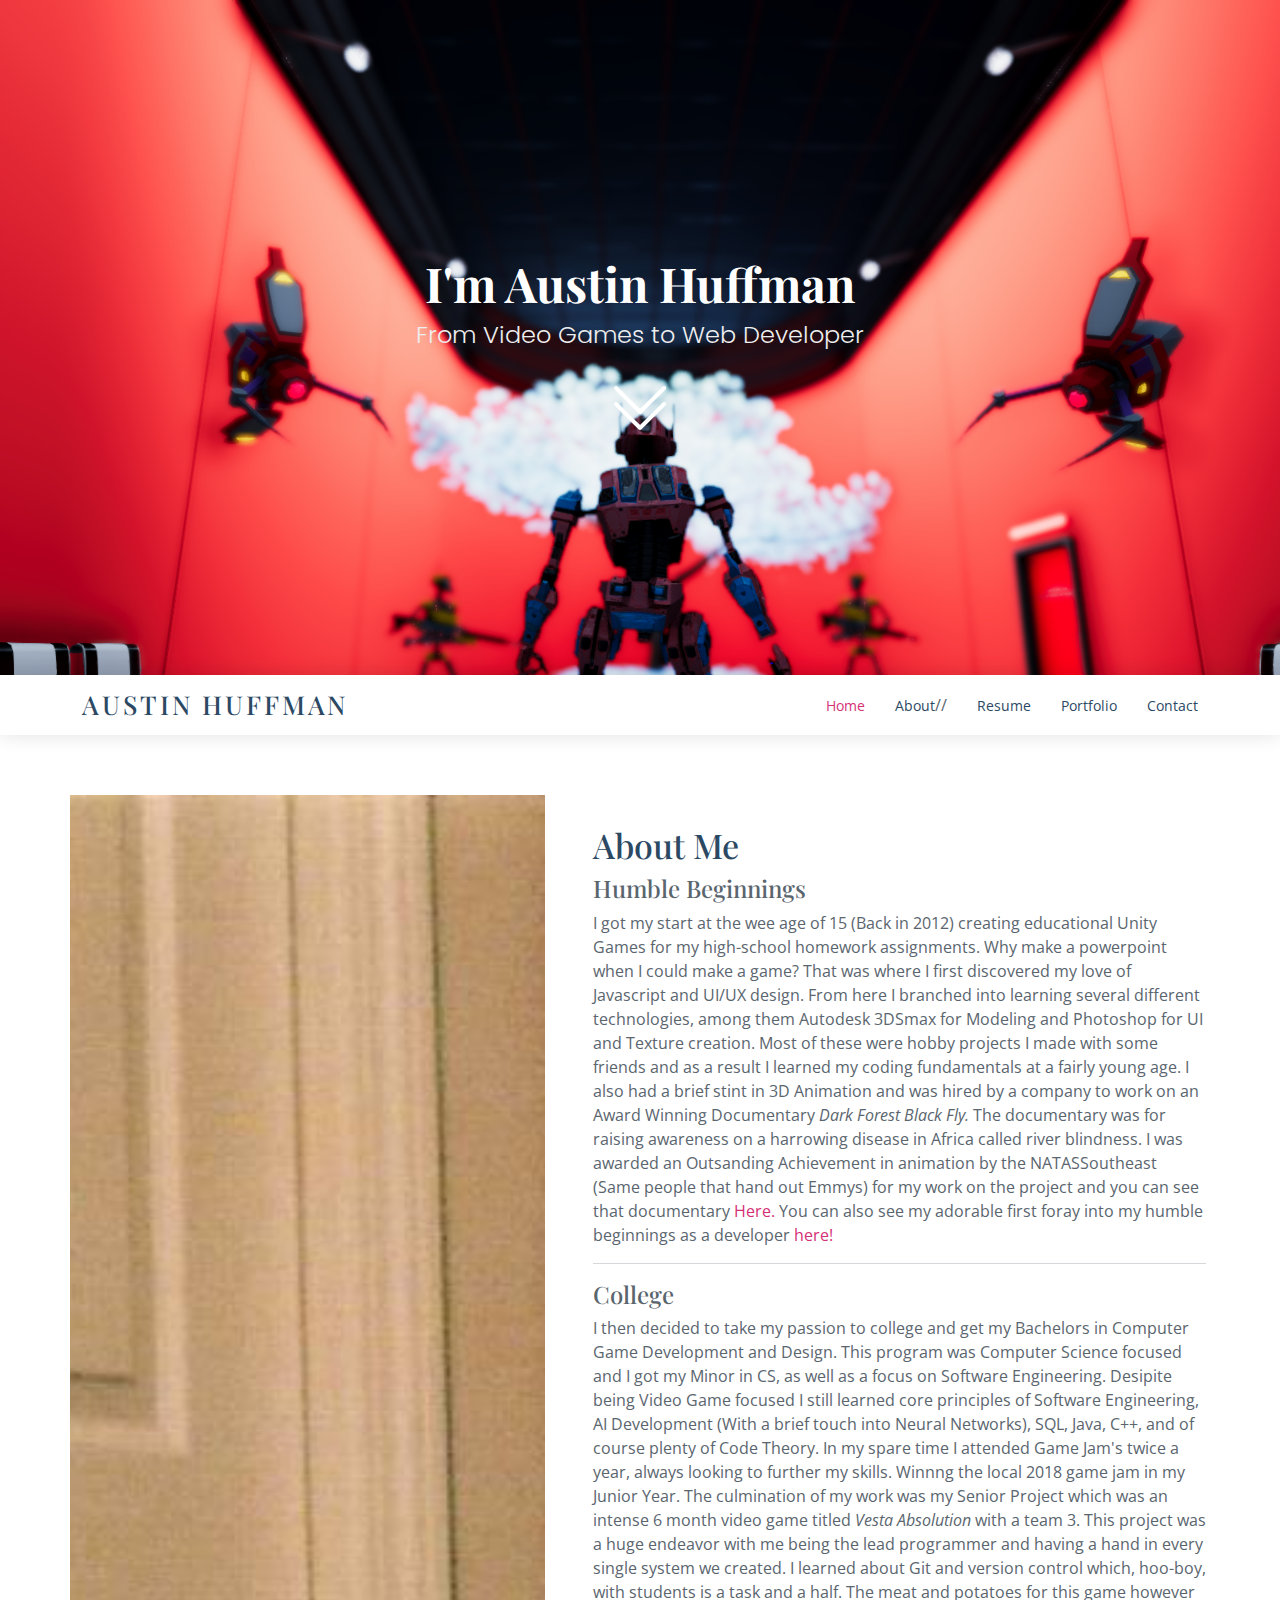
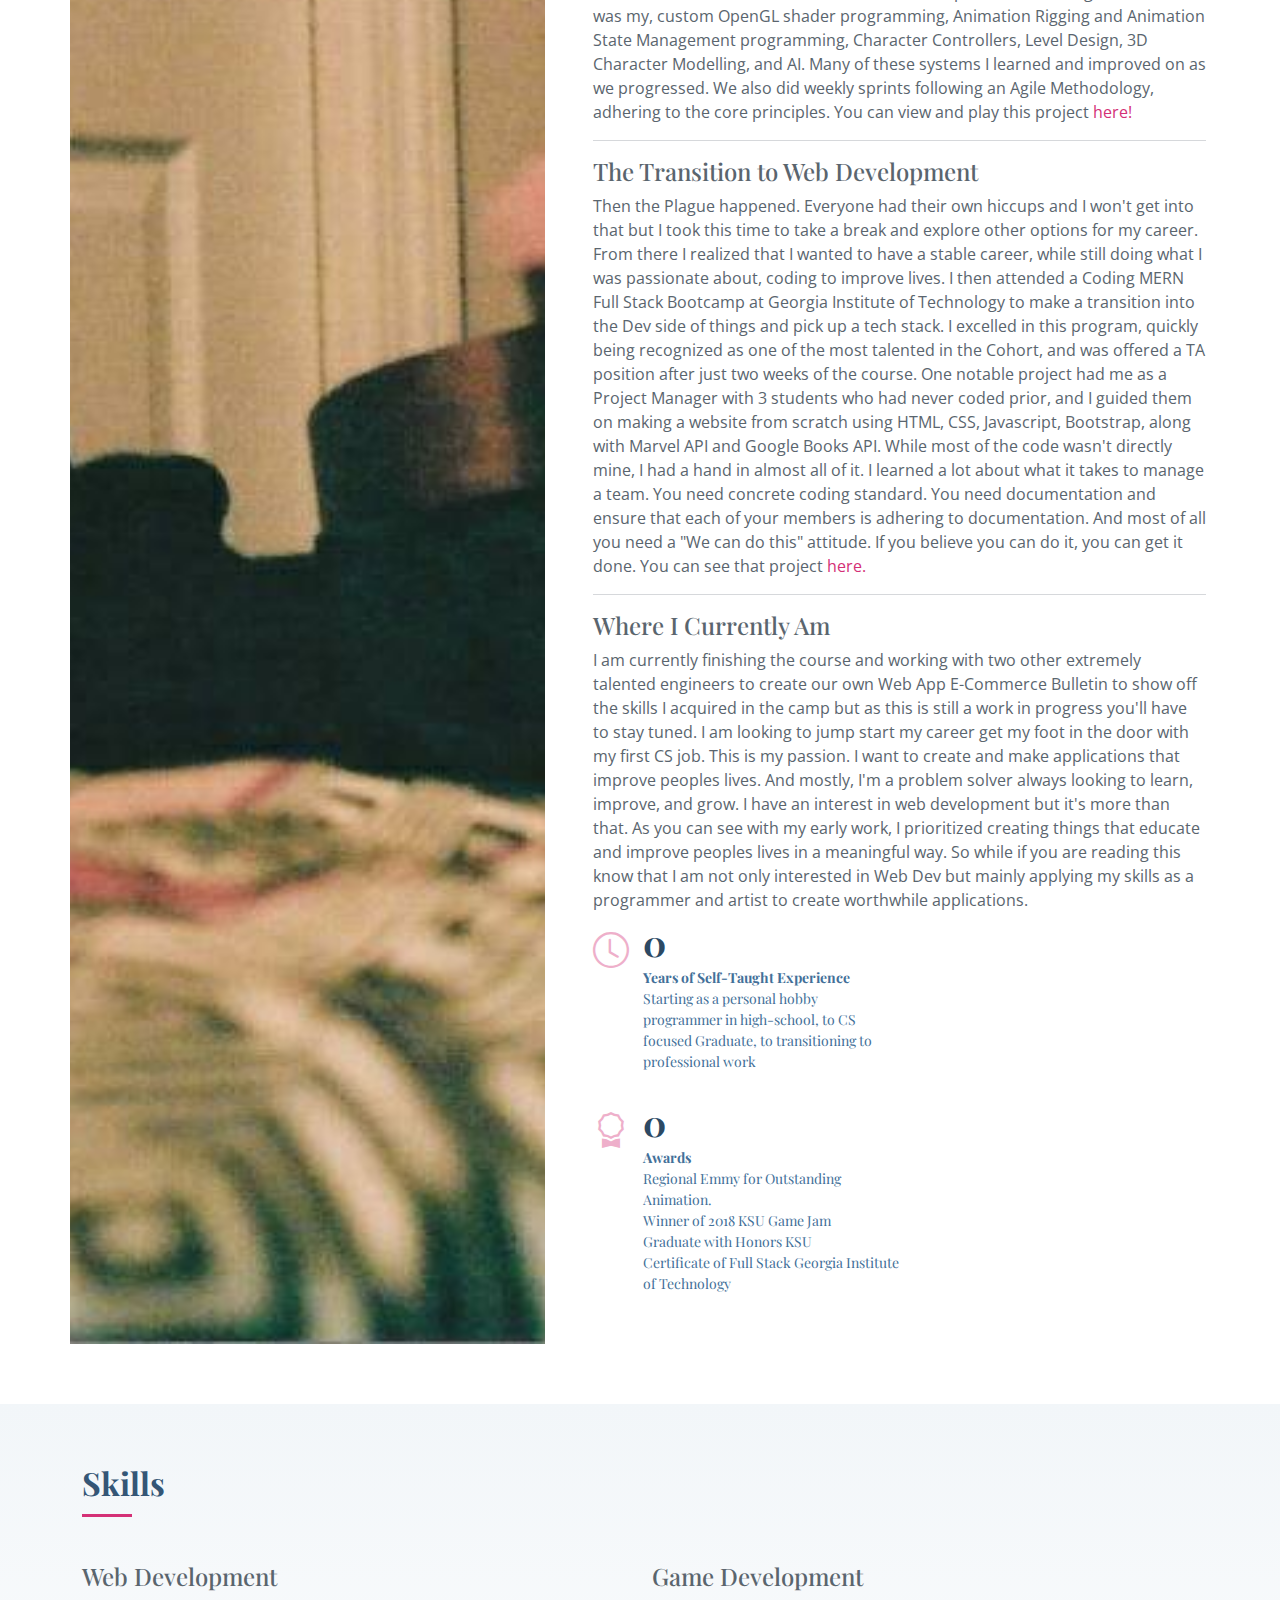
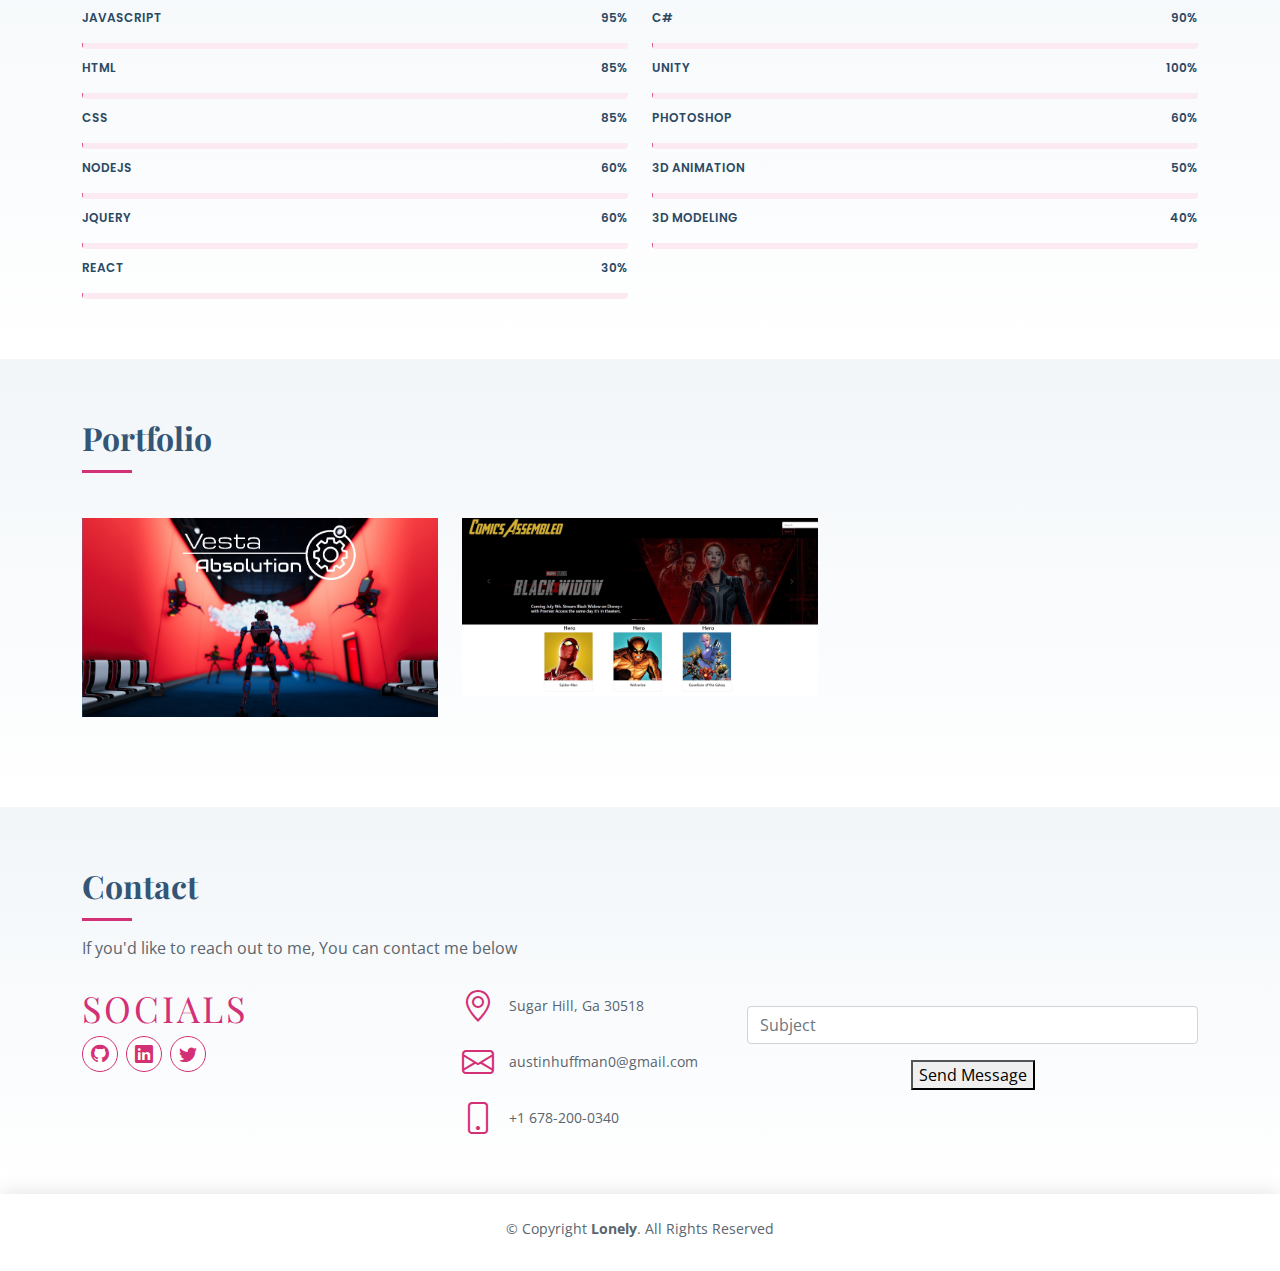
==== index.html @ 9d774c3b "Merge branch 'main' of github.com:ahuffma2/portfolio" ====
<!DOCTYPE html>
<html lang="en">

<head>
  <meta charset="utf-8">
  <meta content="width=device-width, initial-scale=1.0" name="viewport">

  <title>Austin Portfolio Home</title>
  <meta content="Web Developer Portfolio" name="description">
  <meta content="Javascript C# NodeJS HTML CSS NodeJS React Agile CRUD" name="keywords">

  <!-- Favicons -->
  <link href="assets/img/favicon.png" rel="icon">
  <link href="assets/img/apple-touch-icon.png" rel="apple-touch-icon">

  <!-- Google Fonts -->
  <link href="https://fonts.googleapis.com/css?family=Open+Sans:300,300i,400,400i,600,600i,700,700i|Poppins:300,300i,400,400i,500,500i,600,600i,700,700i|Playfair+Display:400,400i,500,500i,600,600i,700,700i&subset=cyrillic" rel="stylesheet">

  <!-- Vendor CSS Files -->
  <link href="assets/vendor/bootstrap/css/bootstrap.min.css" rel="stylesheet">
  <link href="assets/vendor/bootstrap-icons/bootstrap-icons.css" rel="stylesheet">
  <link href="assets/vendor/boxicons/css/boxicons.min.css" rel="stylesheet">
  <link href="assets/vendor/glightbox/css/glightbox.min.css" rel="stylesheet">
  <link href="assets/vendor/swiper/swiper-bundle.min.css" rel="stylesheet">

  <link href="assets/css/style.css" rel="stylesheet">
</head>

<body>

  <!-- ======= Hero Section ======= -->
  <section id="hero" class="d-flex flex-column align-items-center justify-content-center">
    <h1>I'm Austin Huffman</h1>
    <h2>From Video Games to Web Developer</h2>
    <a href="#about" class="btn-get-started scrollto"><i class="bi bi-chevron-double-down"></i></a>
  </section><!-- End Hero -->

  <!-- ======= Header ======= -->
  <header id="header" class="d-flex align-items-center">
    <div class="container d-flex align-items-center justify-content-between">

      <div class="logo">
        <h1><a href="index.html">Austin Huffman</a></h1>
      </div>

      <nav id="navbar" class="navbar">
        <ul>
          <li><a class="nav-link scrollto active" href="#hero">Home</a></li>
          <li><a class="nav-link scrollto" href="#about">About</a></li>
          //<li><a class="nav-link scrollto" href="#resume">Resume</a></li>
          <li><a class="nav-link scrollto" href="#portfolio">Portfolio</a></li>
          <li><a class="nav-link scrollto" href="#contact">Contact</a></li>
        </ul>
        <i class="bi bi-list mobile-nav-toggle"></i>
      </nav><!-- .navbar -->

    </div>
  </header><!-- End Header -->

  <main id="main">

    <!-- ======= About Section ======= -->
    <section id="about" class="about">
      <div class="container">

        <div class="row no-gutters">
          <div class="image col-xl-5 d-flex align-items-stretch justify-content-center justify-content-lg-start"></div>
          <div class="col-xl-7 ps-0 ps-lg-5 pe-lg-1 d-flex align-items-stretch">
            <div class="content d-flex flex-column justify-content-center">
              <h3>About Me</h3>
                <h4>Humble Beginnings</h4>
              <p>
                I got my start at the wee age of 15 (Back in 2012) creating educational Unity Games for my high-school homework assignments. Why make a powerpoint when I could make a game? That was where I first discovered my love of Javascript and UI/UX design. From here I branched into learning several different technologies, among them Autodesk 3DSmax for Modeling and Photoshop for UI and Texture creation. Most of these were hobby projects I made with some friends and as a result I learned my coding fundamentals at a fairly young age. I also had a brief stint in 3D Animation and was hired by a company to work on an Award Winning Documentary <em>Dark Forest Black Fly.</em> The documentary was for raising awareness on a harrowing disease in Africa called river blindness. I was awarded an Outsanding Achievement in animation by the NATASSoutheast (Same people that hand out Emmys) for my work on the project and you can see that documentary <a href="https://youtu.be/s19WtNwIgQc?t=473">Here.</a>   You can also see my adorable first foray into my humble beginnings as a developer<a href="https://austinhuffman.weebly.com/gallery.html"> here!</a>   <br></p>
                <hr>
                <h4>College</h4>
              <p>
                I then decided to take my passion to college and get my Bachelors in Computer Game Development and Design. This program was Computer Science focused and I got my Minor in CS, as well as a focus on Software Engineering. Desipite being Video Game focused I still learned core principles of Software Engineering, AI Development (With a brief touch into Neural Networks), SQL, Java, C++, and of course plenty of Code Theory. In my spare time I attended Game Jam's twice a year, always looking to further my skills. Winnng the local 2018 game jam in my Junior Year. The culmination of  my work was my Senior Project which was an intense 6 month video game titled <em>Vesta Absolution</em> with a team 3. This project was a huge endeavor with me being the lead programmer and having a hand in every single system we created. I learned about Git and version control which, hoo-boy, with students is a task and a half. The meat and potatoes for this game however was my, custom OpenGL shader programming, Animation Rigging and Animation State Management programming, Character Controllers, Level Design, 3D Character Modelling, and AI. Many of these systems I learned and improved on as we progressed. We also did weekly sprints following an Agile Methodology, adhering to the core principles. You can view and play this project <a href= "https://austinhuffman0.itch.io/vesta-absolution">here! </a>
                <hr>
              <h4>The Transition to Web Development</h4>
              <p>
                Then the Plague happened. Everyone had their own hiccups and I won't get into that but I took this time to take a break and explore other options for my career. From there I realized that I wanted to have a stable career, while still doing what I was passionate about, coding to improve lives. I then attended a Coding MERN Full Stack Bootcamp at Georgia Institute of Technology to make a transition into the Dev side of things and pick up a tech stack. I excelled in this program, quickly being recognized as one of the most talented in the Cohort, and was offered a TA position after just two weeks of the course. One notable project had me as a Project Manager with 3 students who had never coded prior, and I guided them on making a website from scratch using HTML, CSS, Javascript, Bootstrap, along with Marvel API and Google Books API. While most of the code wasn't directly mine, I had a hand in almost all of it. I learned a lot about what it takes to manage a team. You need concrete coding standard. You need documentation and ensure that each of your members is adhering to documentation. And most of all you need a "We can do this" attitude. If you believe you can do it, you can get it done. You can see that project <a href="https://ahuffma2.github.io/comics-assembled/"> here.</a></p>
                <hr>
              <h4>Where I Currently Am</h4>
              <p>
                I am currently finishing the course and working with two other extremely talented engineers to create our own Web App E-Commerce Bulletin to show off the skills I acquired in the camp but as this is still a work in progress you'll have to stay tuned. I am looking to jump start my career get my foot in the door with my first CS job. This is my passion. I want to create and make applications that improve peoples lives. And mostly, I'm a problem solver always looking to learn, improve, and grow. I have an interest in web development but it's more than that. As you can see with my early work, I prioritized creating things that educate and improve peoples lives in a meaningful way. So while if you are reading this know that I am not only interested in Web Dev but mainly applying my skills as a programmer and artist to create worthwhile applications.</p>

              </p>

                <div class="col-md-6 d-md-flex align-items-md-stretch">
                  <div class="count-box">
                    <i class="bi bi-clock"></i>
                    <span data-purecounter-start="0" data-purecounter-end="10" data-purecounter-duration="1" class="purecounter"></span>
                    <p><strong>Years of Self-Taught Experience</strong> Starting as a personal hobby programmer in high-school, to CS focused Graduate, to transitioning to professional work</p>
                  </div>
                </div>

                <div class="col-md-6 d-md-flex align-items-md-stretch">
                  <div class="count-box">
                    <i class="bi bi-award"></i>
                    <span data-purecounter-start="0" data-purecounter-end="4" data-purecounter-duration="1" class="purecounter"></span>
                    <p><strong>Awards</strong> <br>Regional Emmy for Outstanding Animation. <br>Winner of 2018 KSU Game Jam <br> Graduate with Honors KSU <br> Certificate of Full Stack Georgia Institute of Technology</p>
                  </div>
                </div>
              </div>
            </div>
          </div>
        </div>

      </div>
    </section><!-- End About Section -->

    <!-- ======= Skills Section ======= -->
    <section id="skills" class="skills section-bg">
      <div class="container">

        <div class="section-title">
          <h2>Skills</h2>
          <p></p>
        </div>

        <div class="row skills-content">

          <div class="col-lg-6">
            <h4>Web Development</h4>

            <div class="progress">
              <span class="skill">JavaScript <i class="val">95%</i></span>
              <div class="progress-bar-wrap">
                <div class="progress-bar" role="progressbar" aria-valuenow="95" aria-valuemin="0" aria-valuemax="100"></div>
              </div>
            </div>

            <div class="progress">
              <span class="skill">HTML <i class="val">85%</i></span>
              <div class="progress-bar-wrap">
                <div class="progress-bar" role="progressbar" aria-valuenow="85" aria-valuemin="0" aria-valuemax="100"></div>
              </div>
            </div>

            <div class="progress">
              <span class="skill">CSS <i class="val">85%</i></span>
              <div class="progress-bar-wrap">
                <div class="progress-bar" role="progressbar" aria-valuenow="85" aria-valuemin="0" aria-valuemax="100"></div>
              </div>
            </div>

            
            <div class="progress">
              <span class="skill">NodeJS <i class="val">60%</i></span>
              <div class="progress-bar-wrap">
                <div class="progress-bar" role="progressbar" aria-valuenow="60" aria-valuemin="0" aria-valuemax="100"></div>
              </div>
            </div>

            <div class="progress">
              <span class="skill">Jquery <i class="val">60%</i></span>
              <div class="progress-bar-wrap">
                <div class="progress-bar" role="progressbar" aria-valuenow="60" aria-valuemin="0" aria-valuemax="100"></div>
              </div>
            </div>

            <div class="progress">
              <span class="skill">React<i class="val">30%</i></span>
              <div class="progress-bar-wrap">
                <div class="progress-bar" role="progressbar" aria-valuenow="30" aria-valuemin="0" aria-valuemax="100"></div>
              </div>
            </div>
          </div>

          <div class="col-lg-6">
            <h4>Game Development</h4>
            <div class="progress">
              <span class="skill">C# <i class="val">90%</i></span>
              <div class="progress-bar-wrap">
                <div class="progress-bar" role="progressbar" aria-valuenow="90" aria-valuemin="0" aria-valuemax="100"></div>
              </div>
            </div>

            <div class="progress">
              <span class="skill">Unity<i class="val">100%</i></span>
              <div class="progress-bar-wrap">
                <div class="progress-bar" role="progressbar" aria-valuenow="100" aria-valuemin="0" aria-valuemax="100"></div>
              </div>
            </div>

            <div class="progress">
              <span class="skill">Photoshop <i class="val">60%</i></span>
              <div class="progress-bar-wrap">
                <div class="progress-bar" role="progressbar" aria-valuenow="60" aria-valuemin="0" aria-valuemax="100"></div>
              </div>
            </div>

            <div class="progress">
              <span class="skill">3D Animation <i class="val">50%</i></span>
              <div class="progress-bar-wrap">
                <div class="progress-bar" role="progressbar" aria-valuenow="50" aria-valuemin="0" aria-valuemax="100"></div>
              </div>
            </div>

            <div class="progress">
              <span class="skill">3D Modeling <i class="val">40%</i></span>
              <div class="progress-bar-wrap">
                <div class="progress-bar" role="progressbar" aria-valuenow="40" aria-valuemin="0" aria-valuemax="100"></div>
              </div>
            </div>

          </div>

        </div>

      </div>
    </section><!-- End Skills Section -->

    <!-- ======= Resume Section ======= -->
    <!-- <section id="resume" class="resume section-bg">
      <div class="container">

        <div class="section-title">
          <h2>Resume</h2>
          <p>Magnam dolores commodi suscipit. Necessitatibus eius consequatur ex aliquid fuga eum quidem. Sit sint consectetur velit. Quisquam quos quisquam cupiditate. Et nemo qui impedit suscipit alias ea. Quia fugiat sit in iste officiis commodi quidem hic quas.</p>
        </div>

        <div class="row">
          <div class="col-lg-6">
            <h3 class="resume-title">Sumary</h3>
            <div class="resume-item pb-0">
              <h4>Alice Barkley</h4>
              <p><em>Innovative and deadline-driven Graphic Designer with 3+ years of experience designing and developing user-centered digital/print marketing material from initial concept to final, polished deliverable.</em></p>
              <p>
              <ul>
                <li>Portland par 127,Orlando, FL</li>
                <li>(123) 456-7891</li>
                <li>alice.barkley@example.com</li>
              </ul>
              </p>
            </div>

            <h3 class="resume-title">Education</h3>
            <div class="resume-item">
              <h4>Master of Fine Arts &amp; Graphic Design</h4>
              <h5>2015 - 2016</h5>
              <p><em>Rochester Institute of Technology, Rochester, NY</em></p>
              <p>Qui deserunt veniam. Et sed aliquam labore tempore sed quisquam iusto autem sit. Ea vero voluptatum qui ut dignissimos deleniti nerada porti sand markend</p>
            </div>
            <div class="resume-item">
              <h4>Bachelor of Fine Arts &amp; Graphic Design</h4>
              <h5>2010 - 2014</h5>
              <p><em>Rochester Institute of Technology, Rochester, NY</em></p>
              <p>Quia nobis sequi est occaecati aut. Repudiandae et iusto quae reiciendis et quis Eius vel ratione eius unde vitae rerum voluptates asperiores voluptatem Earum molestiae consequatur neque etlon sader mart dila</p>
            </div>
          </div>
          <div class="col-lg-6">
            <h3 class="resume-title">Professional Experience</h3>
            <div class="resume-item">
              <h4>Senior graphic design specialist</h4>
              <h5>2019 - Present</h5>
              <p><em>Experion, New York, NY </em></p>
              <p>
              <ul>
                <li>Lead in the design, development, and implementation of the graphic, layout, and production communication materials</li>
                <li>Delegate tasks to the 7 members of the design team and provide counsel on all aspects of the project. </li>
                <li>Supervise the assessment of all graphic materials in order to ensure quality and accuracy of the design</li>
                <li>Oversee the efficient use of production project budgets ranging from $2,000 - $25,000</li>
              </ul>
              </p>
            </div>
            <div class="resume-item">
              <h4>Graphic design specialist</h4>
              <h5>2017 - 2018</h5>
              <p><em>Stepping Stone Advertising, New York, NY</em></p>
              <p>
              <ul>
                <li>Developed numerous marketing programs (logos, brochures,infographics, presentations, and advertisements).</li>
                <li>Managed up to 5 projects or tasks at a given time while under pressure</li>
                <li>Recommended and consulted with clients on the most appropriate graphic design</li>
                <li>Created 4+ design presentations and proposals a month for clients and account managers</li>
              </ul>
              </p>
            </div>
          </div>
        </div>

      </div>
    </section> -->

    <!-- ======= Portfolio Section ======= -->
    <section id="portfolio" class="portfolio section-bg">
      <div class="container">

        <div class="section-title">
          <h2>Portfolio</h2>
          <!-- <p> Please Check out some of my most recent work. </p> -->
        </div>

        <div class="row portfolio-container">

          <div class="col-lg-4 col-md-6 portfolio-item filter-app">
            <div class="portfolio-wrap">
              <img src="assets/img/portfolio/Vesta-Ico.jpg" class="img-fluid" alt="">
              <div class="portfolio-info">
                <h4>Vesta Absolution</h4>
                <p>Senior Project</p>
              </div>
              <div class="portfolio-links">
                <!-- <a href="assets/img/portfolio/portfolio-1.jpg" data-gallery="portfolioGallery" class="portfolio-lightbox" title="App 1"><i class="bx bx-plus"></i></a> -->
                <a href="vesta-absolution-details.html" title="More Details"><i class="bx bx-link"></i></a>
              </div>
            </div>
          </div>

          <div class="col-lg-4 col-md-6 portfolio-item filter-web">
            <div class="portfolio-wrap">
              <img src="assets/img/portfolio/Comics-Assembled.jpg" class="img-fluid" alt="">
              <div class="portfolio-info">
                <h4>Comics-Assembled</h4>
                <p>Project Manager</p>
              </div>
              <div class="portfolio-links">
                <!-- <a href="assets/img/portfolio/portfolio-2.jpg" data-gallery="portfolioGallery" class="portfolio-lightbox" title="Web 3"><i class="bx bx-plus"></i></a> -->
                <a href="comics-assembled-details.html" title="More Details"><i class="bx bx-link"></i></a>
              </div>
            </div>
          </div>
        </div>

      </div>
    </section><!-- End Portfolio Section -->

    <!-- ======= Contact Section ======= -->
    <section id="contact" class="contact section-bg">
      <div class="container">

        <div class="section-title">
          <h2>Contact</h2>
          <p> If you'd like to reach out to me, You can contact me below</p>
        </div>

        <div class="row">

          <div class="col-lg-4 col-md-4">
            <div class="contact-about">
              <h3>Socials</h3>
              <!-- <p>Cras fermentum odio eu feugiat. Justo eget magna fermentum iaculis eu non diam phasellus. Scelerisque felis imperdiet proin fermentum leo. Amet volutpat consequat mauris nunc congue.</p> -->
              <div class="social-links">
                <a href="https://github.com/ahuffma2" class="linkedin"><i class="bi bi-github"></i></a>
                <a href="https://www.linkedin.com/in/ahuffma2/" class="linkedin"><i class="bi bi-linkedin"></i></a>
                <a href="https://twitter.com/AustinHuffman01" class="twitter"><i class="bi bi-twitter"></i></a>
              </div>
            </div>
          </div>

          <div class="col-lg-3 col-md-4">
            <div class="info">
              <div class="d-flex align-items-center">
                <i class="bi bi-geo-alt"></i>
                <p>Sugar Hill, Ga 30518</p>
              </div>

              <div class="d-flex align-items-center mt-4">
                <i class="bi bi-envelope"></i>
                <p>austinhuffman0@gmail.com</p>
              </div>

              <div class="d-flex align-items-center mt-4">
                <i class="bi bi-phone"></i>
                <p>+1 678-200-0340</p>
              </div>

            </div>
          </div>

          <div class="col-lg-5 col-md-8">
            <!-- <form action="forms/contact.php" method="post" role="form" class="php-email-form"> -->
            <form action = "mailto: austinhuffman0@gmail.com" method ="GET">
               <!-- <div class="form-group">
                <input type="text" name="name" class="form-control" id="name" placeholder="Your Name" required>
              </div>  -->
              <!-- <div class="form-group mt-3">
                <input type="email" class="form-control" name="email" id="email" placeholder="Your Email" required>
              </div> -->
              <div class="form-group mt-3 mb-3">
                <input type="text" class="form-control" name="subject" id="subject" placeholder="Subject" required>
              </div>
               <!-- <div class="form-group mt-3 mb-3">
                <textarea class="form-control" name="message" rows="5" placeholder="Message" required></textarea>
              </div> -->
              <!-- <div class="my-3">
                <div class="loading">Loading</div>
                <div class="error-message"></div>
                <div class="sent-message">Your message has been sent. Thank you!</div>
              </div> -->
              <div class="text-center"><button type="submit">Send Message</button></div>
            </form>
          </div>

        </div>

      </div>
    </section><!-- End Contact Section -->

  </main><!-- End #main -->

  <!-- ======= Footer ======= -->
  <footer id="footer">
    <div class="container">
      <div class="copyright">
        &copy; Copyright <strong><span>Lonely</span></strong>. All Rights Reserved
      </div>
      <div class="credits">
        <!-- Designed by <a href="https://bootstrapmade.com/">Bootstrap Made</a> -->
      </div>
    </div>
  </footer><!-- End  Footer -->

  <a href="#" class="back-to-top d-flex align-items-center justify-content-center"><i class="bi bi-arrow-up-short"></i></a>

  <!-- Vendor JS Files -->
  <script src="assets/vendor/bootstrap/js/bootstrap.bundle.min.js"></script>
  <script src="assets/vendor/glightbox/js/glightbox.min.js"></script>
  <script src="assets/vendor/isotope-layout/isotope.pkgd.min.js"></script>
  <script src="assets/vendor/php-email-form/validate.js"></script>
  <script src="assets/vendor/purecounter/purecounter.js"></script>
  <script src="assets/vendor/swiper/swiper-bundle.min.js"></script>
  <script src="assets/vendor/waypoints/noframework.waypoints.js"></script>

  <!-- Template Main JS File -->
  <script src="assets/js/main.js"></script>

</body>

</html>
---- assets/css/style.css ----
/**
* Template Name: Lonely - v4.3.0
* Template URL: https://bootstrapmade.com/free-html-bootstrap-template-lonely/
* Author: BootstrapMade.com
* License: https://bootstrapmade.com/license/
*/

/*--------------------------------------------------------------
# General
--------------------------------------------------------------*/
body {
  font-family: "Open Sans", sans-serif;
  color: #5a656e;
}

a {
  color: #d43076;
  text-decoration: none;
}

a:hover {
  color: #dd5a92;
  text-decoration: none;
}

h1, h2, h3, h4, h5, h6 {
  font-family: "Playfair Display", serif;
}

/*--------------------------------------------------------------
# Back to top button
--------------------------------------------------------------*/
.back-to-top {
  position: fixed;
  visibility: hidden;
  opacity: 0;
  right: 15px;
  bottom: 15px;
  z-index: 9999;
  background: #d43076;
  width: 40px;
  height: 40px;
  border-radius: 50px;
  transition: all 0.4s;
}

.back-to-top i {
  font-size: 24px;
  color: #fff;
  line-height: 0;
}

.back-to-top:hover {
  background: #db528c;
  color: #fff;
}

.back-to-top.active {
  visibility: visible;
  opacity: 1;
}

/*--------------------------------------------------------------
# Header
--------------------------------------------------------------*/
#header {
  transition: all 0.5s;
  z-index: 997;
  transition: all 0.5s;
  height: 60px;
  background: #fff;
  box-shadow: 0px 0px 20px 0px rgba(0, 0, 0, 0.12);
}

#header .logo h1 {
  font-size: 26px;
  margin: 0;
  padding: 6px 0;
  line-height: 1;
  font-weight: 500;
  letter-spacing: 3px;
  text-transform: uppercase;
}

#header .logo h1 a, #header .logo h1 a:hover {
  color: #2c4964;
  text-decoration: none;
}

#header .logo img {
  padding: 0;
  margin: 0;
  max-height: 40px;
}

.scrolled-offset {
  margin-top: 60px;
}

/*--------------------------------------------------------------
# Navigation Menu
--------------------------------------------------------------*/
/**
* Desktop Navigation 
*/
.navbar {
  padding: 0;
}

.navbar ul {
  margin: 0;
  padding: 0;
  display: flex;
  list-style: none;
  align-items: center;
}

.navbar li {
  position: relative;
}

.navbar a, .navbar a:focus {
  display: flex;
  align-items: center;
  justify-content: space-between;
  padding: 10px 0 10px 30px;
  font-size: 14px;
  color: #2c4964;
  white-space: nowrap;
  transition: 0.3s;
}

.navbar a i, .navbar a:focus i {
  font-size: 12px;
  line-height: 0;
  margin-left: 5px;
}

.navbar a:hover, .navbar .active, .navbar .active:focus, .navbar li:hover > a {
  color: #d43076;
}

.navbar .dropdown ul {
  display: block;
  position: absolute;
  left: 14px;
  top: 100%;
  margin: 0;
  padding: 10px 0;
  z-index: 99;
  opacity: 0;
  visibility: hidden;
  background: #fff;
  box-shadow: 0px 0px 30px rgba(127, 137, 161, 0.25);
  transition: 0.3s;
  border-radius: 4px;
}

.navbar .dropdown ul li {
  min-width: 200px;
}

.navbar .dropdown ul a {
  padding: 10px 20px;
  text-transform: none;
}

.navbar .dropdown ul a i {
  font-size: 12px;
}

.navbar .dropdown ul a:hover, .navbar .dropdown ul .active:hover, .navbar .dropdown ul li:hover > a {
  color: #d43076;
}

.navbar .dropdown:hover > ul {
  opacity: 1;
  visibility: visible;
}

.navbar .dropdown .dropdown ul {
  top: 0;
  left: calc(100% - 30px);
  visibility: hidden;
}

.navbar .dropdown .dropdown:hover > ul {
  opacity: 1;
  top: 0;
  left: 100%;
  visibility: visible;
}

@media (max-width: 1366px) {
  .navbar .dropdown .dropdown ul {
    left: -90%;
  }
  .navbar .dropdown .dropdown:hover > ul {
    left: -100%;
  }
}

/**
* Mobile Navigation 
*/
.mobile-nav-toggle {
  color: #2c4964;
  font-size: 28px;
  cursor: pointer;
  display: none;
  line-height: 0;
  transition: 0.5s;
}

.mobile-nav-toggle.bi-x {
  color: #fff;
}

@media (max-width: 991px) {
  .mobile-nav-toggle {
    display: block;
  }
  .navbar ul {
    display: none;
  }
}

.navbar-mobile {
  position: fixed;
  overflow: hidden;
  top: 0;
  right: 0;
  left: 0;
  bottom: 0;
  background: rgba(13, 21, 29, 0.6);
  transition: 0.3s;
  z-index: 998;
}

.navbar-mobile .mobile-nav-toggle {
  position: absolute;
  top: 15px;
  right: 15px;
}

.navbar-mobile ul {
  display: block;
  position: absolute;
  top: 55px;
  right: 15px;
  bottom: 15px;
  left: 15px;
  padding: 10px 0;
  border-radius: 10px;
  background-color: #fff;
  overflow-y: auto;
  transition: 0.3s;
}

.navbar-mobile a {
  padding: 10px 20px;
  font-size: 15px;
  color: #2c4964;
}

.navbar-mobile a:hover, .navbar-mobile .active, .navbar-mobile li:hover > a {
  color: #d43076;
}

.navbar-mobile .getstarted {
  margin: 15px;
}

.navbar-mobile .dropdown ul {
  position: static;
  display: none;
  margin: 10px 20px;
  padding: 10px 0;
  z-index: 99;
  opacity: 1;
  visibility: visible;
  background: #fff;
  box-shadow: 0px 0px 30px rgba(127, 137, 161, 0.25);
}

.navbar-mobile .dropdown ul li {
  min-width: 200px;
}

.navbar-mobile .dropdown ul a {
  padding: 10px 20px;
}

.navbar-mobile .dropdown ul a i {
  font-size: 12px;
}

.navbar-mobile .dropdown ul a:hover, .navbar-mobile .dropdown ul .active:hover, .navbar-mobile .dropdown ul li:hover > a {
  color: #d43076;
}

.navbar-mobile .dropdown > .dropdown-active {
  display: block;
}

/*--------------------------------------------------------------
# Hero Section
--------------------------------------------------------------*/
#hero {
  width: 100%;
  height: 75vh;
  background: url("../img/hero-bg.jpg") top center;
  background-size: cover;
  padding: 0 15px;
}

#hero h1 {
  margin: 0 0 10px 0;
  font-size: 48px;
  font-weight: 700;
  line-height: 56px;
  color: #fff;
}

#hero h2 {
  color: #eee;
  margin-bottom: 10px;
  font-size: 24px;
  font-weight: 300;
  font-family: "Poppins", sans-serif;
}

#hero .btn-get-started {
  font-size: 64px;
  transition: 0.5s;
  color: #fff;
  height: 60px;
}

#hero .btn-get-started:hover {
  padding-top: 10px;
  color: #d43076;
}

@media (min-width: 1024px) {
  #hero {
    background-attachment: fixed;
  }
}

@media (max-width: 768px) {
  #hero h1 {
    font-size: 28px;
    line-height: 36px;
  }
  #hero h2 {
    font-size: 18px;
    line-height: 24px;
    margin-bottom: 30px;
  }
}

/*--------------------------------------------------------------
# Sections General
--------------------------------------------------------------*/
section {
  padding: 60px 0;
}

.section-bg {
  background: linear-gradient(180deg, #f2f6f9 0%, #fff 100%);
}

.section-title {
  padding-bottom: 30px;
}

.section-title h2 {
  font-size: 32px;
  font-weight: bold;
  margin-bottom: 15px;
  padding-bottom: 15px;
  position: relative;
  color: #345676;
}

.section-title h2::after {
  content: '';
  position: absolute;
  display: block;
  width: 50px;
  height: 3px;
  background: #d43076;
  bottom: 0;
  left: 0;
}

.section-title p {
  margin-bottom: 0;
}

/*--------------------------------------------------------------
# Breadcrumbs
--------------------------------------------------------------*/
.breadcrumbs {
  padding: 15px 0;
  background-color: #fcf2f7;
  min-height: 40px;
}

.breadcrumbs h2 {
  font-size: 24px;
  font-weight: 300;
}

.breadcrumbs ol {
  display: flex;
  flex-wrap: wrap;
  list-style: none;
  padding: 0;
  margin: 0;
  font-size: 14px;
}

.breadcrumbs ol li + li {
  padding-left: 10px;
}

.breadcrumbs ol li + li::before {
  display: inline-block;
  padding-right: 10px;
  color: #6c757d;
  content: "/";
}

@media (max-width: 768px) {
  .breadcrumbs .d-flex {
    display: block !important;
  }
  .breadcrumbs ol {
    display: block;
  }
  .breadcrumbs ol li {
    display: inline-block;
  }
}

/*--------------------------------------------------------------
# About
--------------------------------------------------------------*/
.about .content {
  padding: 30px 0;
}

.about .content h3 {
  font-weight: 500;
  font-size: 34px;
  color: #2c4964;
}

.about .content p {
  margin-bottom: 0;
}

.about .content .count-box {
  padding: 20px 0;
  width: 100%;
}

.about .content .count-box i {
  display: block;
  font-size: 36px;
  color: #eeafca;
  float: left;
  line-height: 0;
}

.about .content .count-box span {
  font-size: 36px;
  line-height: 20px;
  display: block;
  font-weight: 700;
  color: #2c4964;
  margin-left: 50px;
  font-family: "Playfair Display", serif;
}

.about .content .count-box p {
  padding: 15px 0 0 0;
  margin: 0 0 0 50px;
  font-family: "Playfair Display", serif;
  font-size: 14px;
  color: #437099;
}

.about .content .count-box a {
  font-weight: 600;
  display: block;
  margin-top: 20px;
  color: #437099;
  font-size: 15px;
  font-family: "Poppins", sans-serif;
  transition: ease-in-out 0.3s;
}

.about .content .count-box a:hover {
  color: #6b96be;
}

.about .image {
  background: url("../img/me.jpg") center center no-repeat;
  background-size: cover;
  min-height: 400px;
}

@media (max-width: 991px) {
  .about .image {
    text-align: center;
  }
  .about .image img {
    max-width: 80%;
  }
}

@media (max-width: 667px) {
  .about .image img {
    max-width: 100%;
  }
}

/*--------------------------------------------------------------
# Skills
--------------------------------------------------------------*/
.skills .progress {
  height: 50px;
  display: block;
  background: none;
}

.skills .progress .skill {
  padding: 10px 0;
  margin: 0 0 6px 0;
  text-transform: uppercase;
  display: block;
  font-weight: 600;
  font-family: "Poppins", sans-serif;
  color: #2c4964;
}

.skills .progress .skill .val {
  float: right;
  font-style: normal;
}

.skills .progress-bar-wrap {
  background: #fbeaf1;
}

.skills .progress-bar {
  width: 1px;
  height: 10px;
  transition: .9s;
  background-color: #dd5a92;
}

/*--------------------------------------------------------------
# Resume
--------------------------------------------------------------*/
.resume .resume-title {
  font-size: 26px;
  font-weight: 500;
  margin-top: 20px;
  margin-bottom: 20px;
  color: #4b7dab;
  font-family: "Poppins", sans-serif;
}

.resume .resume-item {
  padding: 0 0 20px 20px;
  margin-top: -2px;
  border-left: 2px solid #d43076;
  position: relative;
}

.resume .resume-item h4 {
  line-height: 18px;
  font-size: 18px;
  font-weight: 600;
  color: #2c4964;
  margin-bottom: 10px;
}

.resume .resume-item h5 {
  font-size: 16px;
  background: #e4ebf3;
  padding: 5px 15px;
  display: inline-block;
  font-weight: 400;
  margin-bottom: 10px;
  font-family: "Poppins", sans-serif;
}

.resume .resume-item ul {
  padding-left: 20px;
}

.resume .resume-item ul li {
  padding-bottom: 10px;
}

.resume .resume-item:last-child {
  padding-bottom: 0;
}

.resume .resume-item::before {
  content: "";
  position: absolute;
  width: 16px;
  height: 16px;
  border-radius: 50px;
  left: -9px;
  top: 0;
  background: #fff;
  border: 2px solid #d43076;
}

/*--------------------------------------------------------------
# Services
--------------------------------------------------------------*/
.services .icon-box {
  padding: 20px 15px;
  position: relative;
  overflow: hidden;
  background: #fff;
  box-shadow: 0 0 29px 0 rgba(68, 88, 144, 0.2);
  transition: all 0.3s ease-in-out;
  border-radius: 8px;
  text-align: center;
  z-index: 1;
}

.services .icon-box::before {
  content: '';
  position: absolute;
  top: 0;
  left: 0;
  right: 0;
  height: 0;
  transition: ease-in-out 0.3s;
  z-index: -1;
}

.services .icon-box:hover::before {
  background: #d43076;
  height: 100%;
  border-radius: 0px;
}

.services .icon {
  margin: 0 auto 30px auto;
  padding-top: 10px;
  display: inline-block;
  text-align: center;
  border-radius: 50%;
  width: 60px;
  height: 60px;
  background: #d43076;
  transition: all 0.3s ease-in-out;
}

.services .icon i {
  font-size: 36px;
  line-height: 1;
  color: #fff;
}

.services .title {
  font-weight: 700;
  margin-bottom: 15px;
  font-size: 18px;
}

.services .title a {
  color: #111;
}

.services .description {
  font-size: 15px;
  line-height: 24px;
  margin-bottom: 0;
}

.services .icon-box:hover .title a, .services .icon-box:hover .description {
  color: #fff;
}

.services .icon-box:hover .icon {
  background: #fff;
}

.services .icon-box:hover .icon i {
  color: #d43076;
}

@media (max-width: 768px) {
  .services .icon-box::before {
    bottom: 60%;
  }
}

/*--------------------------------------------------------------
# Portfolio
--------------------------------------------------------------*/
.portfolio .portfolio-item {
  margin-bottom: 30px;
}

.portfolio #portfolio-flters {
  padding: 0;
  margin: 0 auto 35px auto;
  list-style: none;
  text-align: center;
  background: #fff;
  border-radius: 50px;
  padding: 2px 15px;
  box-shadow: 0px 2px 15px rgba(0, 0, 0, 0.08);
}

.portfolio #portfolio-flters li {
  cursor: pointer;
  display: inline-block;
  padding: 10px 15px 8px 15px;
  font-size: 14px;
  font-weight: 600;
  line-height: 1;
  text-transform: uppercase;
  color: #5a656e;
  margin-bottom: 5px;
  transition: all 0.3s ease-in-out;
}

.portfolio #portfolio-flters li:hover, .portfolio #portfolio-flters li.filter-active {
  color: #d43076;
}

.portfolio #portfolio-flters li:last-child {
  margin-right: 0;
}

.portfolio .portfolio-wrap {
  transition: 0.3s;
  position: relative;
  overflow: hidden;
  z-index: 1;
}

.portfolio .portfolio-wrap::before {
  content: "";
  background: rgba(44, 73, 100, 0.6);
  position: absolute;
  left: 30px;
  right: 30px;
  top: 30px;
  bottom: 30px;
  transition: all ease-in-out 0.3s;
  z-index: 2;
  opacity: 0;
}

.portfolio .portfolio-wrap .portfolio-info {
  opacity: 0;
  position: absolute;
  top: 10%;
  left: 0;
  right: 0;
  text-align: center;
  z-index: 3;
  transition: all ease-in-out 0.3s;
}

.portfolio .portfolio-wrap .portfolio-info h4 {
  font-size: 20px;
  color: #fff;
  font-weight: 600;
}

.portfolio .portfolio-wrap .portfolio-info p {
  color: #ffffff;
  font-size: 14px;
  text-transform: uppercase;
}

.portfolio .portfolio-wrap .portfolio-links {
  opacity: 0;
  left: 0;
  right: 0;
  bottom: 10%;
  text-align: center;
  z-index: 3;
  position: absolute;
  transition: all ease-in-out 0.3s;
}

.portfolio .portfolio-wrap .portfolio-links a {
  color: #fff;
  margin: 0 2px;
  font-size: 28px;
  display: inline-block;
  transition: 0.3s;
}

.portfolio .portfolio-wrap .portfolio-links a:hover {
  color: #e684ae;
}

.portfolio .portfolio-wrap:hover::before {
  top: 0;
  left: 0;
  right: 0;
  bottom: 0;
  opacity: 1;
}

.portfolio .portfolio-wrap:hover .portfolio-info {
  opacity: 1;
  top: calc(50% - 48px);
}

.portfolio .portfolio-wrap:hover .portfolio-links {
  opacity: 1;
  bottom: calc(50% - 50px);
}

/*--------------------------------------------------------------
# Portfolio Details
--------------------------------------------------------------*/
.portfolio-details {
  padding-top: 40px;
}

.portfolio-details .portfolio-details-slider img {
  width: 100%;
}

.portfolio-details .portfolio-details-slider .swiper-pagination {
  margin-top: 20px;
  position: relative;
}

.portfolio-details .portfolio-details-slider .swiper-pagination .swiper-pagination-bullet {
  width: 12px;
  height: 12px;
  background-color: #fff;
  opacity: 1;
  border: 1px solid #d43076;
}

.portfolio-details .portfolio-details-slider .swiper-pagination .swiper-pagination-bullet-active {
  background-color: #d43076;
}

.portfolio-details .portfolio-info {
  padding: 30px;
  box-shadow: 0px 0 30px rgba(44, 73, 100, 0.08);
}

.portfolio-details .portfolio-info h3 {
  font-size: 22px;
  font-weight: 700;
  margin-bottom: 20px;
  padding-bottom: 20px;
  border-bottom: 1px solid #eee;
}

.portfolio-details .portfolio-info ul {
  list-style: none;
  padding: 0;
  font-size: 15px;
}

.portfolio-details .portfolio-info ul li + li {
  margin-top: 10px;
}

.portfolio-details .portfolio-description {
  padding-top: 30px;
}

.portfolio-details .portfolio-description h2 {
  font-size: 26px;
  font-weight: 700;
  margin-bottom: 20px;
}

.portfolio-details .portfolio-description p {
  padding: 0;
}

/*--------------------------------------------------------------
# Testimonials
--------------------------------------------------------------*/
.testimonials .testimonial-item {
  box-sizing: content-box;
  min-height: 320px;
}

.testimonials .testimonial-item .testimonial-img {
  width: 90px;
  border-radius: 50%;
  margin: -40px 0 0 40px;
  position: relative;
  z-index: 2;
  border: 6px solid #fff;
  box-shadow: 0px 5px 15px rgba(0, 0, 0, 0.1);
}

.testimonials .testimonial-item h3 {
  font-size: 18px;
  font-weight: bold;
  margin: 10px 0 5px 45px;
  color: #2c4964;
}

.testimonials .testimonial-item h4 {
  font-size: 14px;
  color: #6b96be;
  margin: 0 0 0 45px;
}

.testimonials .testimonial-item .quote-icon-left, .testimonials .testimonial-item .quote-icon-right {
  color: #f7d9e6;
  font-size: 26px;
}

.testimonials .testimonial-item .quote-icon-left {
  display: inline-block;
  left: -5px;
  position: relative;
}

.testimonials .testimonial-item .quote-icon-right {
  display: inline-block;
  right: -5px;
  position: relative;
  top: 10px;
}

.testimonials .testimonial-item p {
  font-style: italic;
  margin: 0 15px 0 15px;
  padding: 20px 20px 60px 20px;
  background: #fff;
  position: relative;
  border-radius: 6px;
  position: relative;
  z-index: 1;
  box-shadow: 0px 2px 15px rgba(0, 0, 0, 0.1);
}

.testimonials .swiper-pagination {
  margin-top: 20px;
  position: relative;
}

.testimonials .swiper-pagination .swiper-pagination-bullet {
  width: 12px;
  height: 12px;
  background-color: #fff;
  opacity: 1;
  border: 1px solid #d43076;
}

.testimonials .swiper-pagination .swiper-pagination-bullet-active {
  background-color: #d43076;
}

@media (max-width: 767px) {
  .testimonials {
    margin: 30px 10px;
  }
}

/*--------------------------------------------------------------
# Contact
--------------------------------------------------------------*/
.contact .contact-about h3 {
  font-size: 36px;
  margin: 0 0 10px 0;
  padding: 0;
  line-height: 1;
  font-weight: 300;
  letter-spacing: 3px;
  text-transform: uppercase;
  color: #d43076;
}

.contact .contact-about p {
  font-size: 14px;
  line-height: 24px;
  font-family: "Playfair Display", serif;
  color: #3c6387;
}

.contact .social-links {
  padding-bottom: 20px;
}

.contact .social-links a {
  font-size: 18px;
  display: inline-block;
  background: #fff;
  color: #d43076;
  line-height: 0;
  padding: 8px 0;
  margin-right: 4px;
  border-radius: 50%;
  text-align: center;
  width: 36px;
  height: 36px;
  transition: 0.3s;
  border: 1px solid #d43076;
}

.contact .social-links a:hover {
  background: #d43076;
  color: #fff;
}

.contact .info {
  color: #5a656e;
}

.contact .info i {
  font-size: 32px;
  color: #d43076;
  line-height: 0;
  margin-right: 15px;
}

.contact .info p {
  font-size: 14px;
  margin: 0;
}

.contact .php-email-form .error-message {
  display: none;
  color: #fff;
  background: #ed3c0d;
  text-align: left;
  padding: 15px;
  font-weight: 600;
}

.contact .php-email-form .error-message br + br {
  margin-top: 25px;
}

.contact .php-email-form .sent-message {
  display: none;
  color: #fff;
  background: #18d26e;
  text-align: center;
  padding: 15px;
  font-weight: 600;
}

.contact .php-email-form .loading {
  display: none;
  background: #fff;
  text-align: center;
  padding: 15px;
}

.contact .php-email-form .loading:before {
  content: "";
  display: inline-block;
  border-radius: 50%;
  width: 24px;
  height: 24px;
  margin: 0 10px -6px 0;
  border: 3px solid #18d26e;
  border-top-color: #eee;
  -webkit-animation: animate-loading 1s linear infinite;
  animation: animate-loading 1s linear infinite;
}

.contact .php-email-form input, .contact .php-email-form textarea {
  border-radius: 0;
  box-shadow: none;
  font-size: 14px;
}

.contact .php-email-form input:focus, .contact .php-email-form textarea:focus {
  border-color: #d43076;
}

.contact .php-email-form button[type="submit"] {
  background: #d43076;
  border: 0;
  padding: 10px 24px;
  color: #fff;
  transition: 0.4s;
  border-radius: 50px;
}

.contact .php-email-form button[type="submit"]:hover {
  background: #dd5a92;
}

@-webkit-keyframes animate-loading {
  0% {
    transform: rotate(0deg);
  }
  100% {
    transform: rotate(360deg);
  }
}

@keyframes animate-loading {
  0% {
    transform: rotate(0deg);
  }
  100% {
    transform: rotate(360deg);
  }
}

/*--------------------------------------------------------------
# Footer
--------------------------------------------------------------*/
#footer {
  background: #fff;
  padding: 24px 0;
  font-size: 14px;
  box-shadow: 0px 0 20px 0 rgba(0, 0, 0, 0.12);
}

#footer .copyright {
  text-align: center;
}

#footer .credits {
  padding-top: 8px;
  text-align: center;
  font-size: 13px;
}
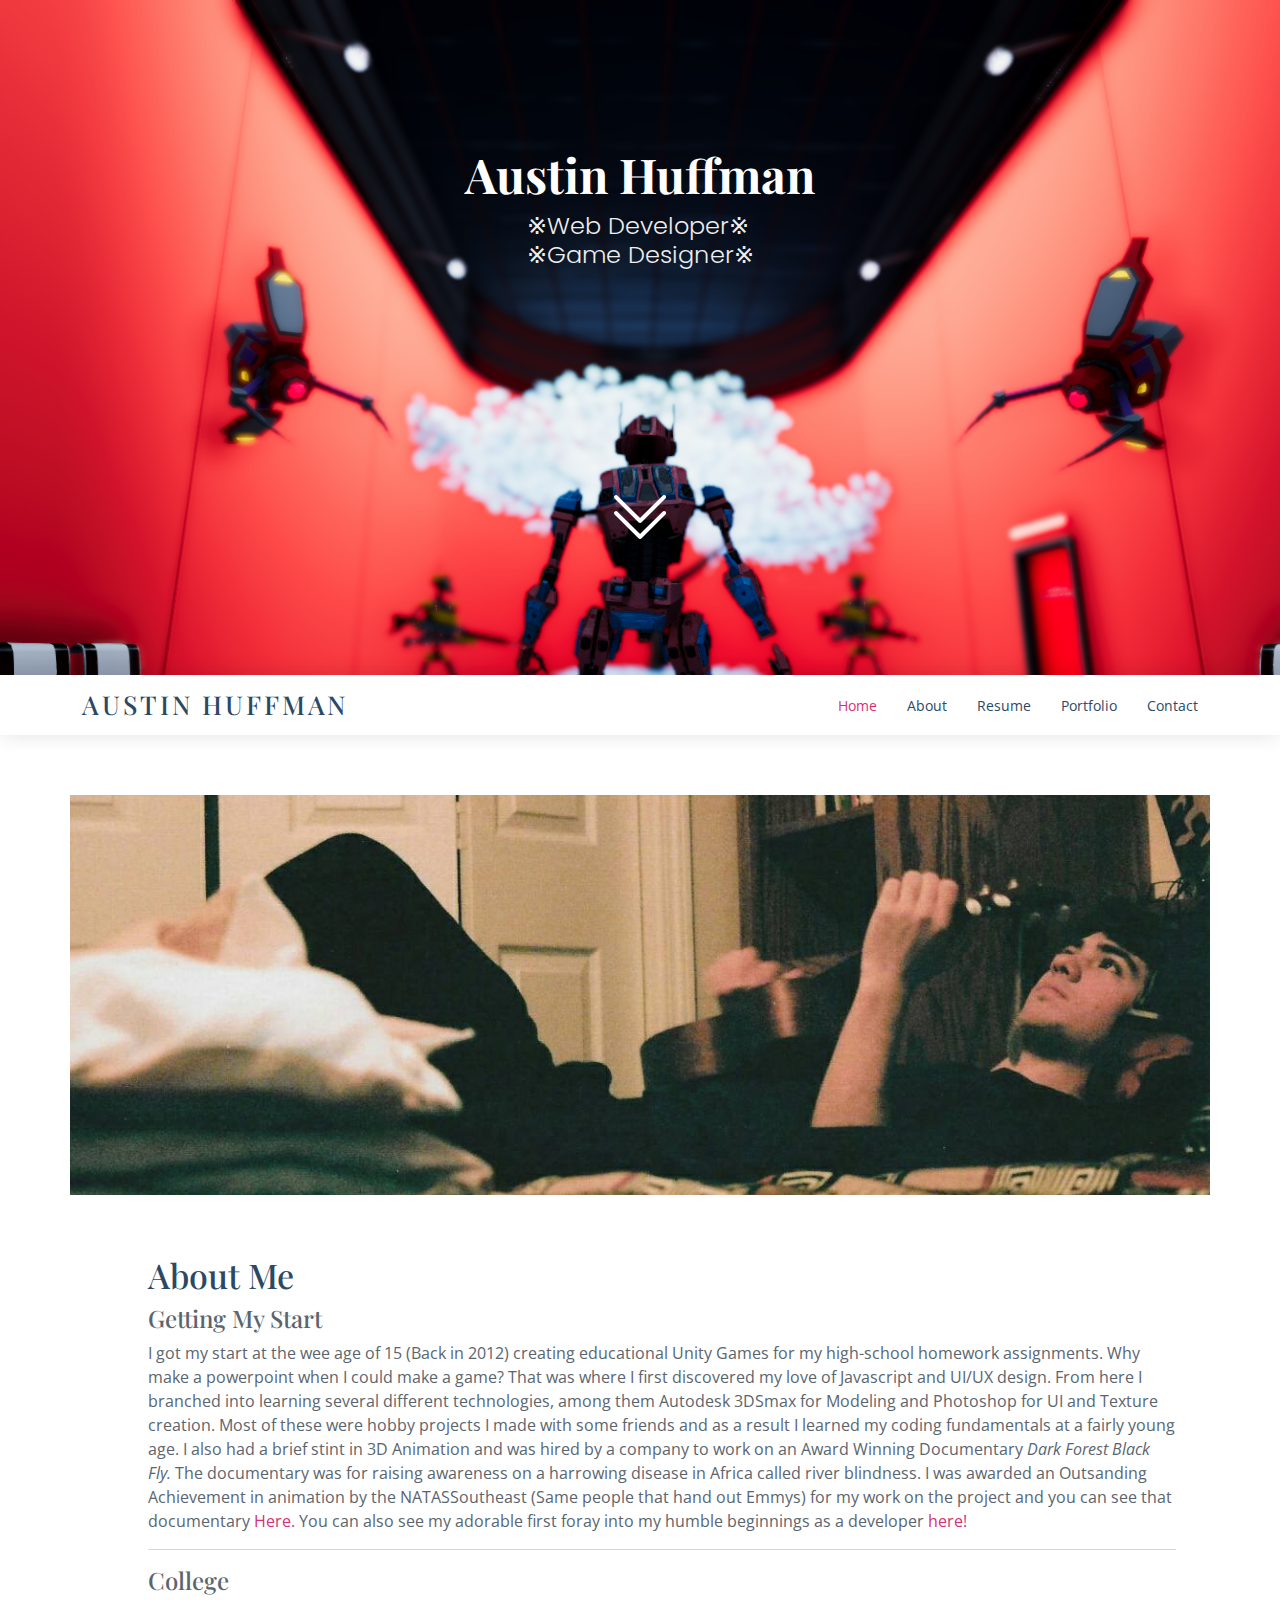
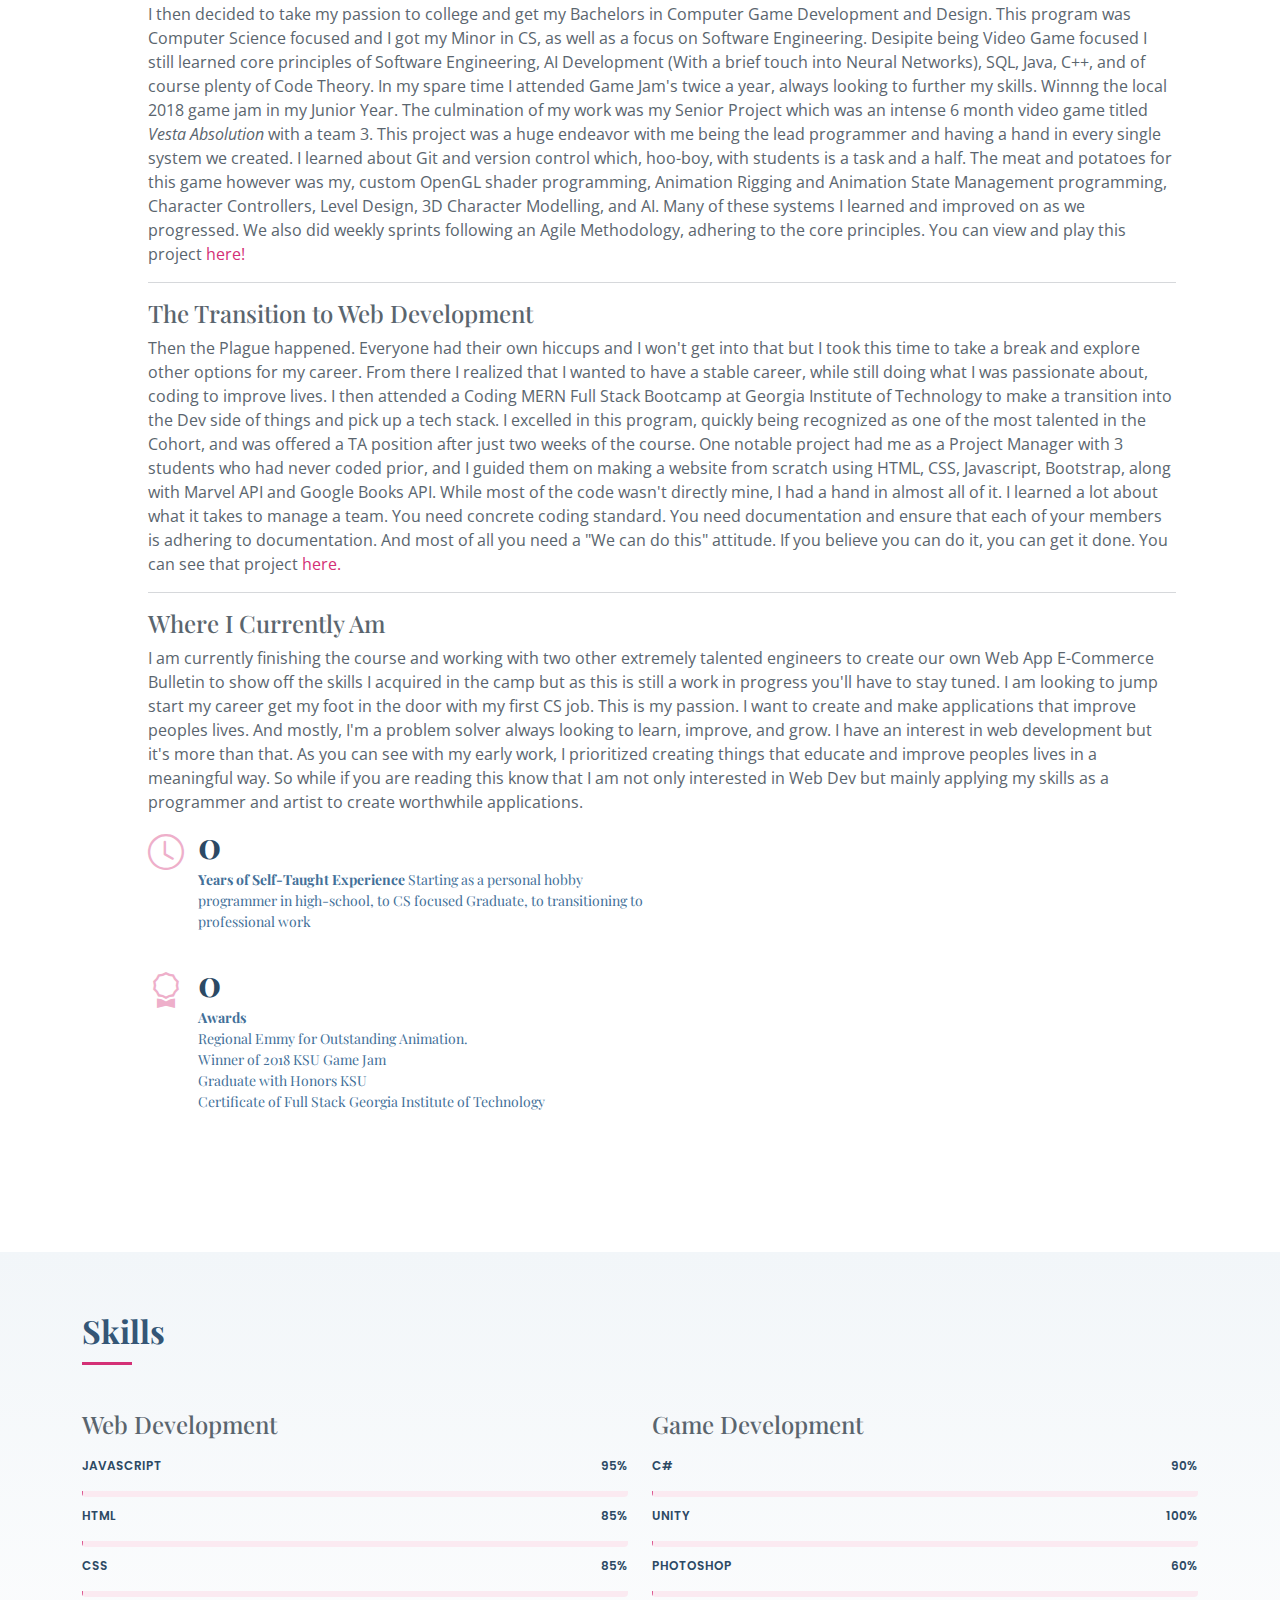
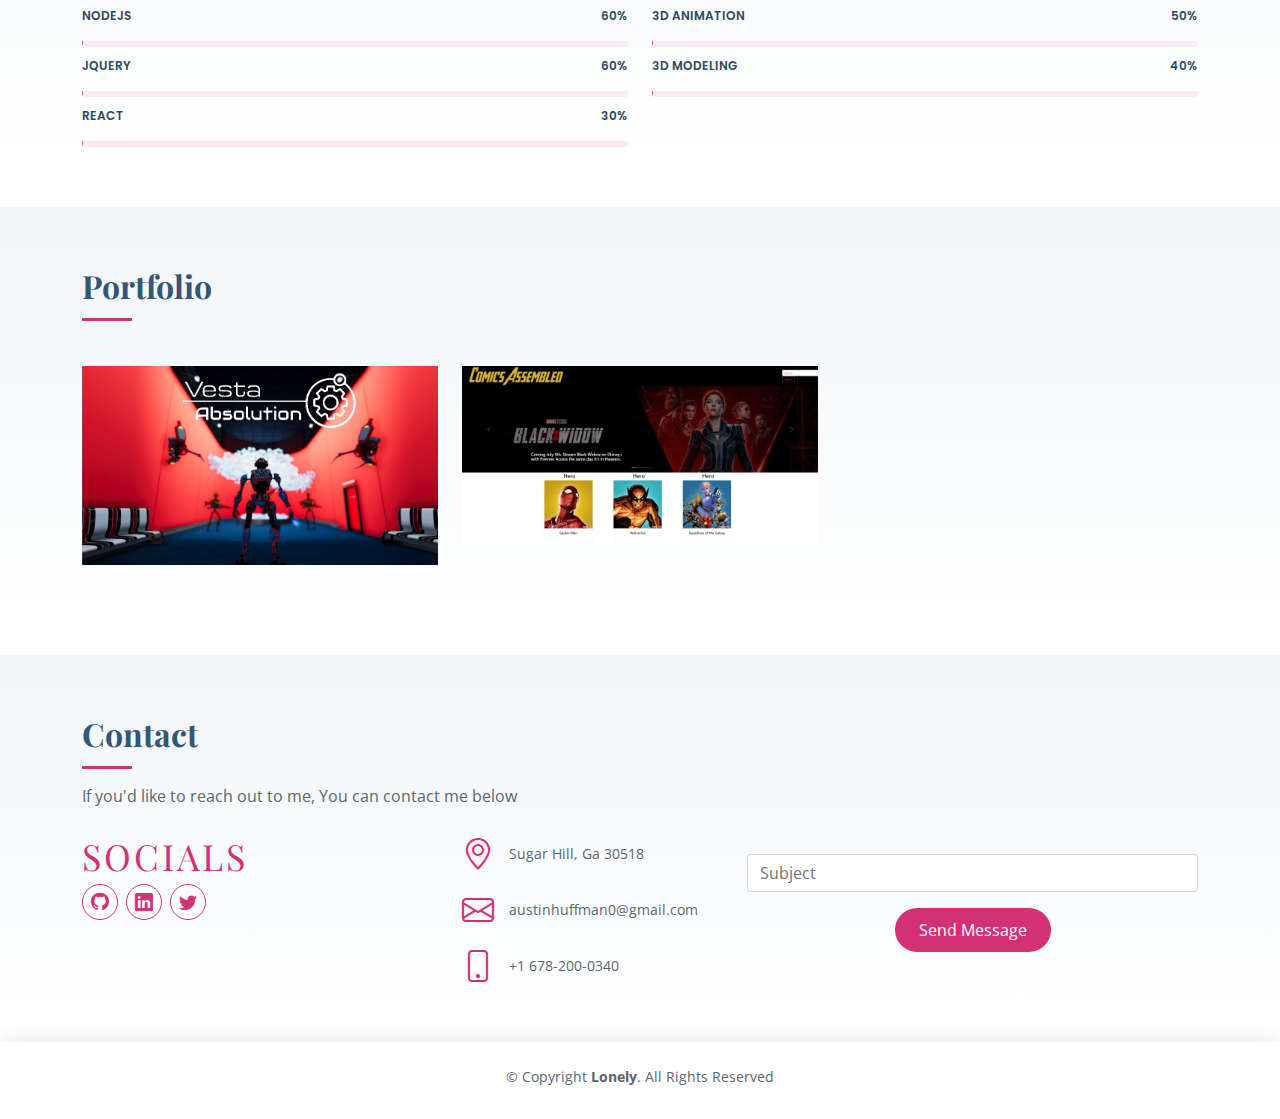
==== commit 47c7f462: "fixed readability of header for mobile and desktop views" ====
--- a/index.html
+++ b/index.html
@@ -30,8 +30,8 @@
 
   <!-- ======= Hero Section ======= -->
   <section id="hero" class="d-flex flex-column align-items-center justify-content-center">
-    <h1>I'm Austin Huffman</h1>
-    <h2>From Video Games to Web Developer</h2>
+    <h1>Austin Huffman</h1>
+    <h2>※Web Developer※ <br> ※Game Designer※</h2>
     <a href="#about" class="btn-get-started scrollto"><i class="bi bi-chevron-double-down"></i></a>
   </section><!-- End Hero -->
 
@@ -47,7 +47,7 @@
         <ul>
           <li><a class="nav-link scrollto active" href="#hero">Home</a></li>
           <li><a class="nav-link scrollto" href="#about">About</a></li>
-          //<li><a class="nav-link scrollto" href="#resume">Resume</a></li>
+          <li><a class="nav-link scrollto" href="#resume">Resume</a></li>
           <li><a class="nav-link scrollto" href="#portfolio">Portfolio</a></li>
           <li><a class="nav-link scrollto" href="#contact">Contact</a></li>
         </ul>
@@ -64,11 +64,13 @@
       <div class="container">
 
         <div class="row no-gutters">
-          <div class="image col-xl-5 d-flex align-items-stretch justify-content-center justify-content-lg-start"></div>
-          <div class="col-xl-7 ps-0 ps-lg-5 pe-lg-1 d-flex align-items-stretch">
+          <!-- col-xl-5 used to put image to the left WIP-->
+          <div class="image d-flex align-items-stretch justify-content-center justify-content-lg-start"></div>
+          <!-- col-xl-7 used to assign to right column WIP -->
+          <div class="ps-0 ps-lg-5 pe-lg-1 d-flex align-items-stretch">
             <div class="content d-flex flex-column justify-content-center">
               <h3>About Me</h3>
-                <h4>Humble Beginnings</h4>
+                <h4>Getting My Start</h4>
               <p>
                 I got my start at the wee age of 15 (Back in 2012) creating educational Unity Games for my high-school homework assignments. Why make a powerpoint when I could make a game? That was where I first discovered my love of Javascript and UI/UX design. From here I branched into learning several different technologies, among them Autodesk 3DSmax for Modeling and Photoshop for UI and Texture creation. Most of these were hobby projects I made with some friends and as a result I learned my coding fundamentals at a fairly young age. I also had a brief stint in 3D Animation and was hired by a company to work on an Award Winning Documentary <em>Dark Forest Black Fly.</em> The documentary was for raising awareness on a harrowing disease in Africa called river blindness. I was awarded an Outsanding Achievement in animation by the NATASSoutheast (Same people that hand out Emmys) for my work on the project and you can see that documentary <a href="https://youtu.be/s19WtNwIgQc?t=473">Here.</a>   You can also see my adorable first foray into my humble beginnings as a developer<a href="https://austinhuffman.weebly.com/gallery.html"> here!</a>   <br></p>
                 <hr>
--- a/assets/css/style.css
+++ b/assets/css/style.css
@@ -319,15 +319,16 @@
   font-size: 48px;
   font-weight: 700;
   line-height: 56px;
-  color: #fff;
+  color: #fff;  
 }
 
 #hero h2 {
   color: #eee;
-  margin-bottom: 10px;
+  margin-bottom: 200px;
   font-size: 24px;
   font-weight: 300;
   font-family: "Poppins", sans-serif;
+
 }
 
 #hero .btn-get-started {
@@ -346,6 +347,8 @@
   #hero {
     background-attachment: fixed;
   }
+
+
 }
 
 @media (max-width: 768px) {
@@ -356,8 +359,9 @@
   #hero h2 {
     font-size: 18px;
     line-height: 24px;
-    margin-bottom: 30px;
-  }
+    margin-bottom: 200px;
+  }
+
 }
 
 /*--------------------------------------------------------------
@@ -450,6 +454,7 @@
 --------------------------------------------------------------*/
 .about .content {
   padding: 30px 0;
+  margin: 30px;
 }
 
 .about .content h3 {
@@ -518,7 +523,7 @@
     text-align: center;
   }
   .about .image img {
-    max-width: 80%;
+    max-width: 100%;
   }
 }
 
@@ -1093,8 +1098,8 @@
 .contact .php-email-form input:focus, .contact .php-email-form textarea:focus {
   border-color: #d43076;
 }
-
-.contact .php-email-form button[type="submit"] {
+/* .php-email-form */
+.contact  button[type="submit"] {
   background: #d43076;
   border: 0;
   padding: 10px 24px;
@@ -1102,8 +1107,8 @@
   transition: 0.4s;
   border-radius: 50px;
 }
-
-.contact .php-email-form button[type="submit"]:hover {
+/* .php-email-form */
+.contact  button[type="submit"]:hover {
   background: #dd5a92;
 }
 
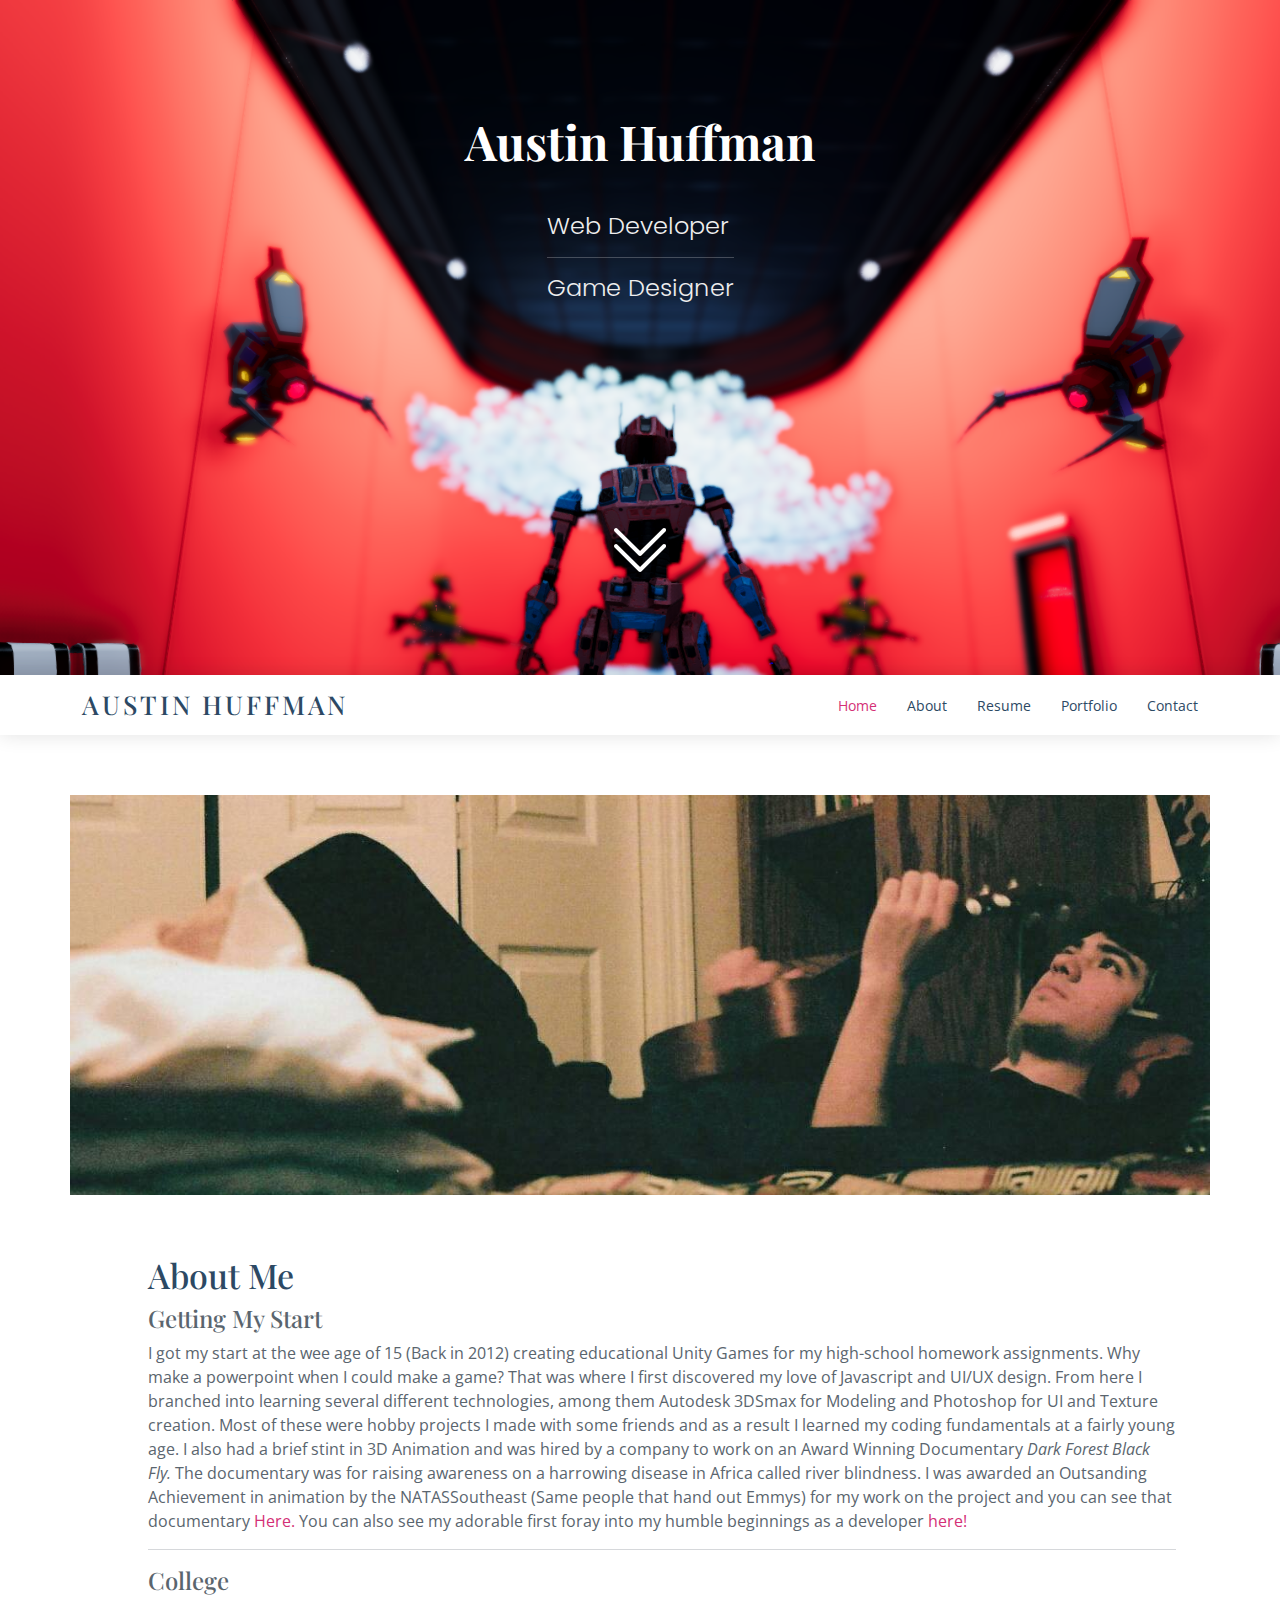
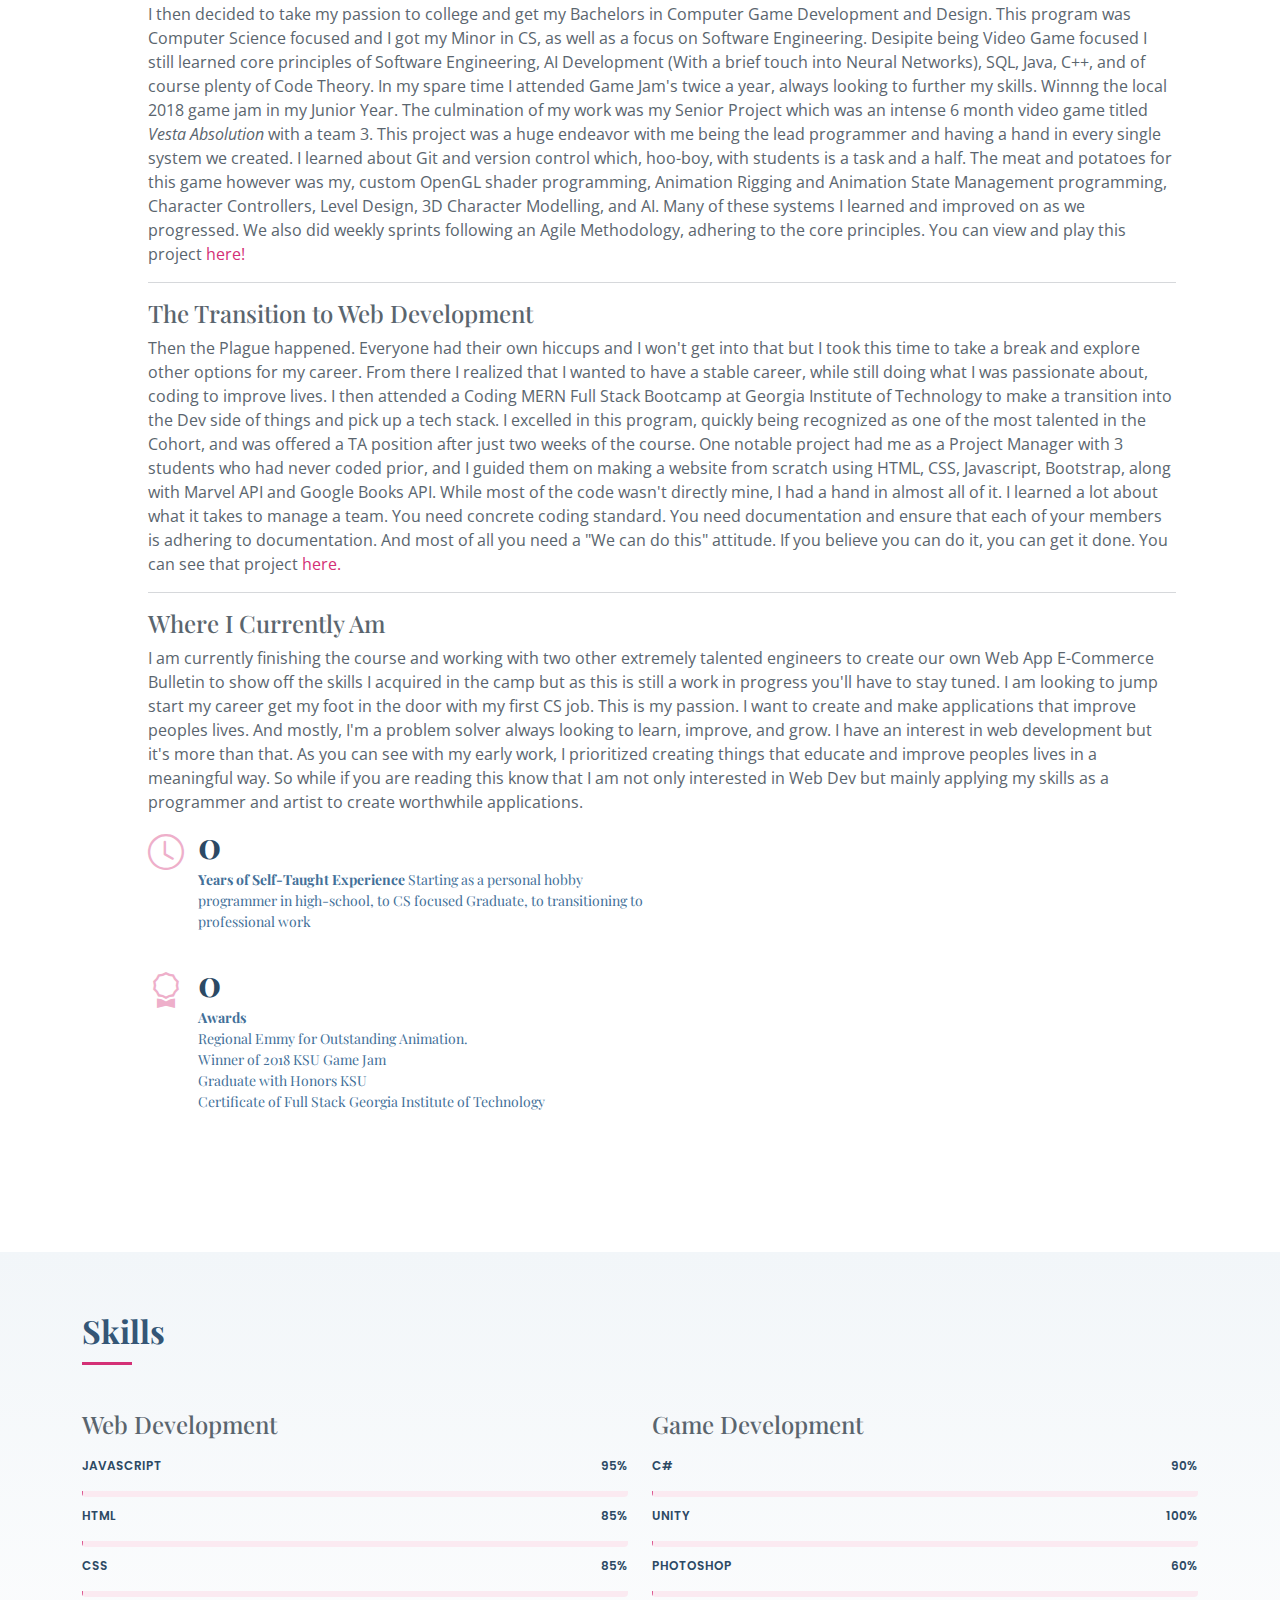
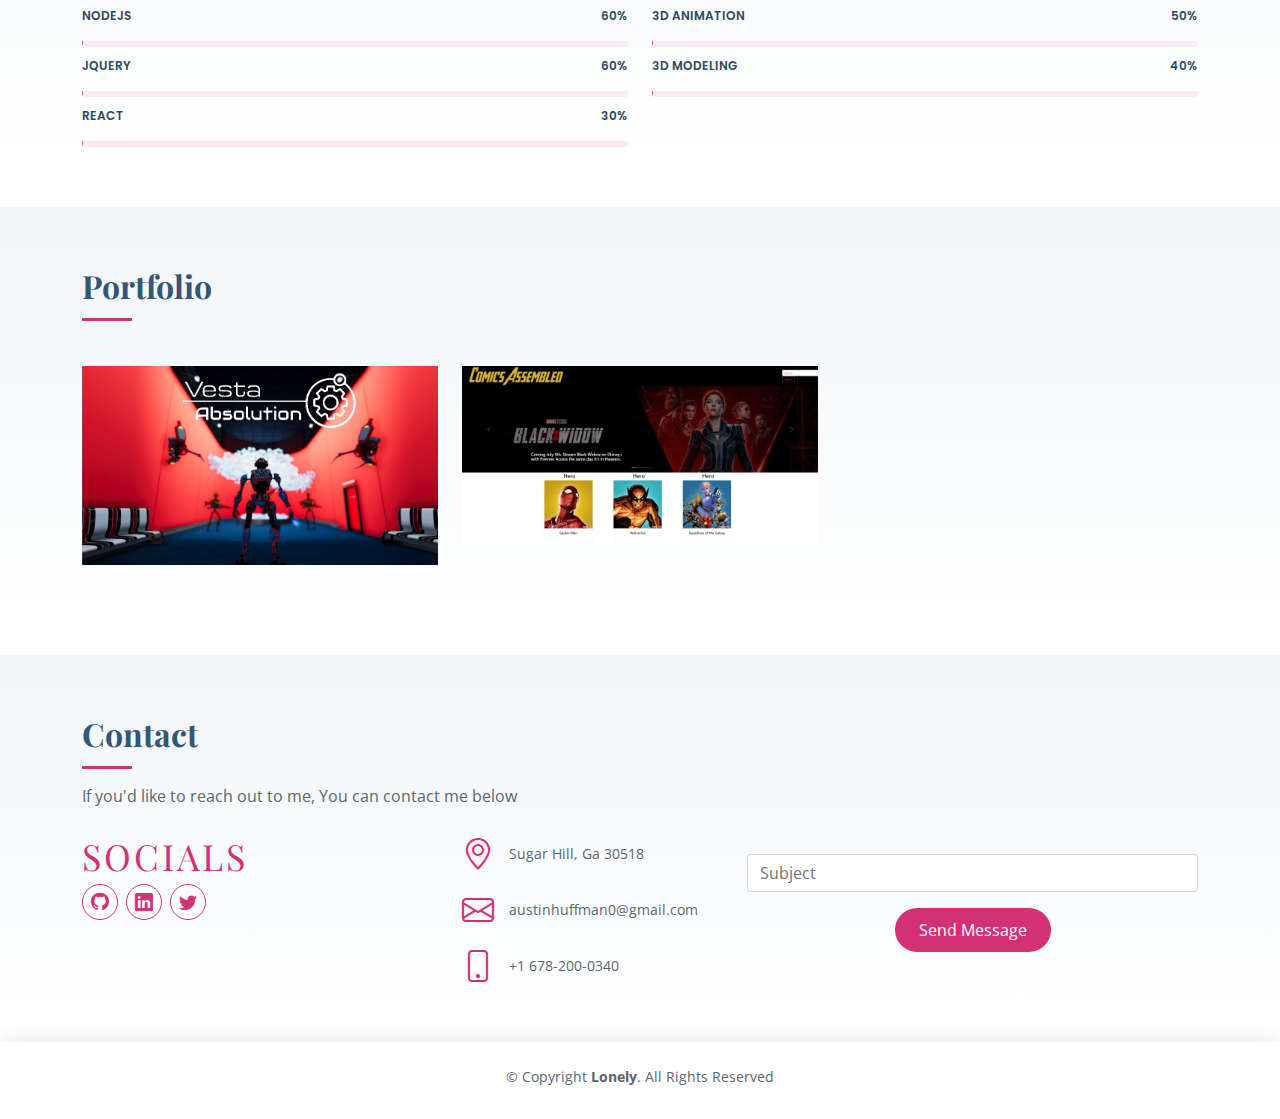
==== commit 326c381f: "Made Fonts Look a bit better for header" ====
--- a/index.html
+++ b/index.html
@@ -31,7 +31,8 @@
   <!-- ======= Hero Section ======= -->
   <section id="hero" class="d-flex flex-column align-items-center justify-content-center">
     <h1>Austin Huffman</h1>
-    <h2>※Web Developer※ <br> ※Game Designer※</h2>
+    <hr>
+    <h2>Web Developer<br><hr> Game Designer</h2>
     <a href="#about" class="btn-get-started scrollto"><i class="bi bi-chevron-double-down"></i></a>
   </section><!-- End Hero -->
 
--- a/assets/css/style.css
+++ b/assets/css/style.css
@@ -353,13 +353,13 @@
 
 @media (max-width: 768px) {
   #hero h1 {
-    font-size: 28px;
+    font-size: 30px;
     line-height: 36px;
   }
   #hero h2 {
-    font-size: 18px;
+    font-size: 25px;
     line-height: 24px;
-    margin-bottom: 200px;
+    margin-bottom: 300px;
   }
 
 }
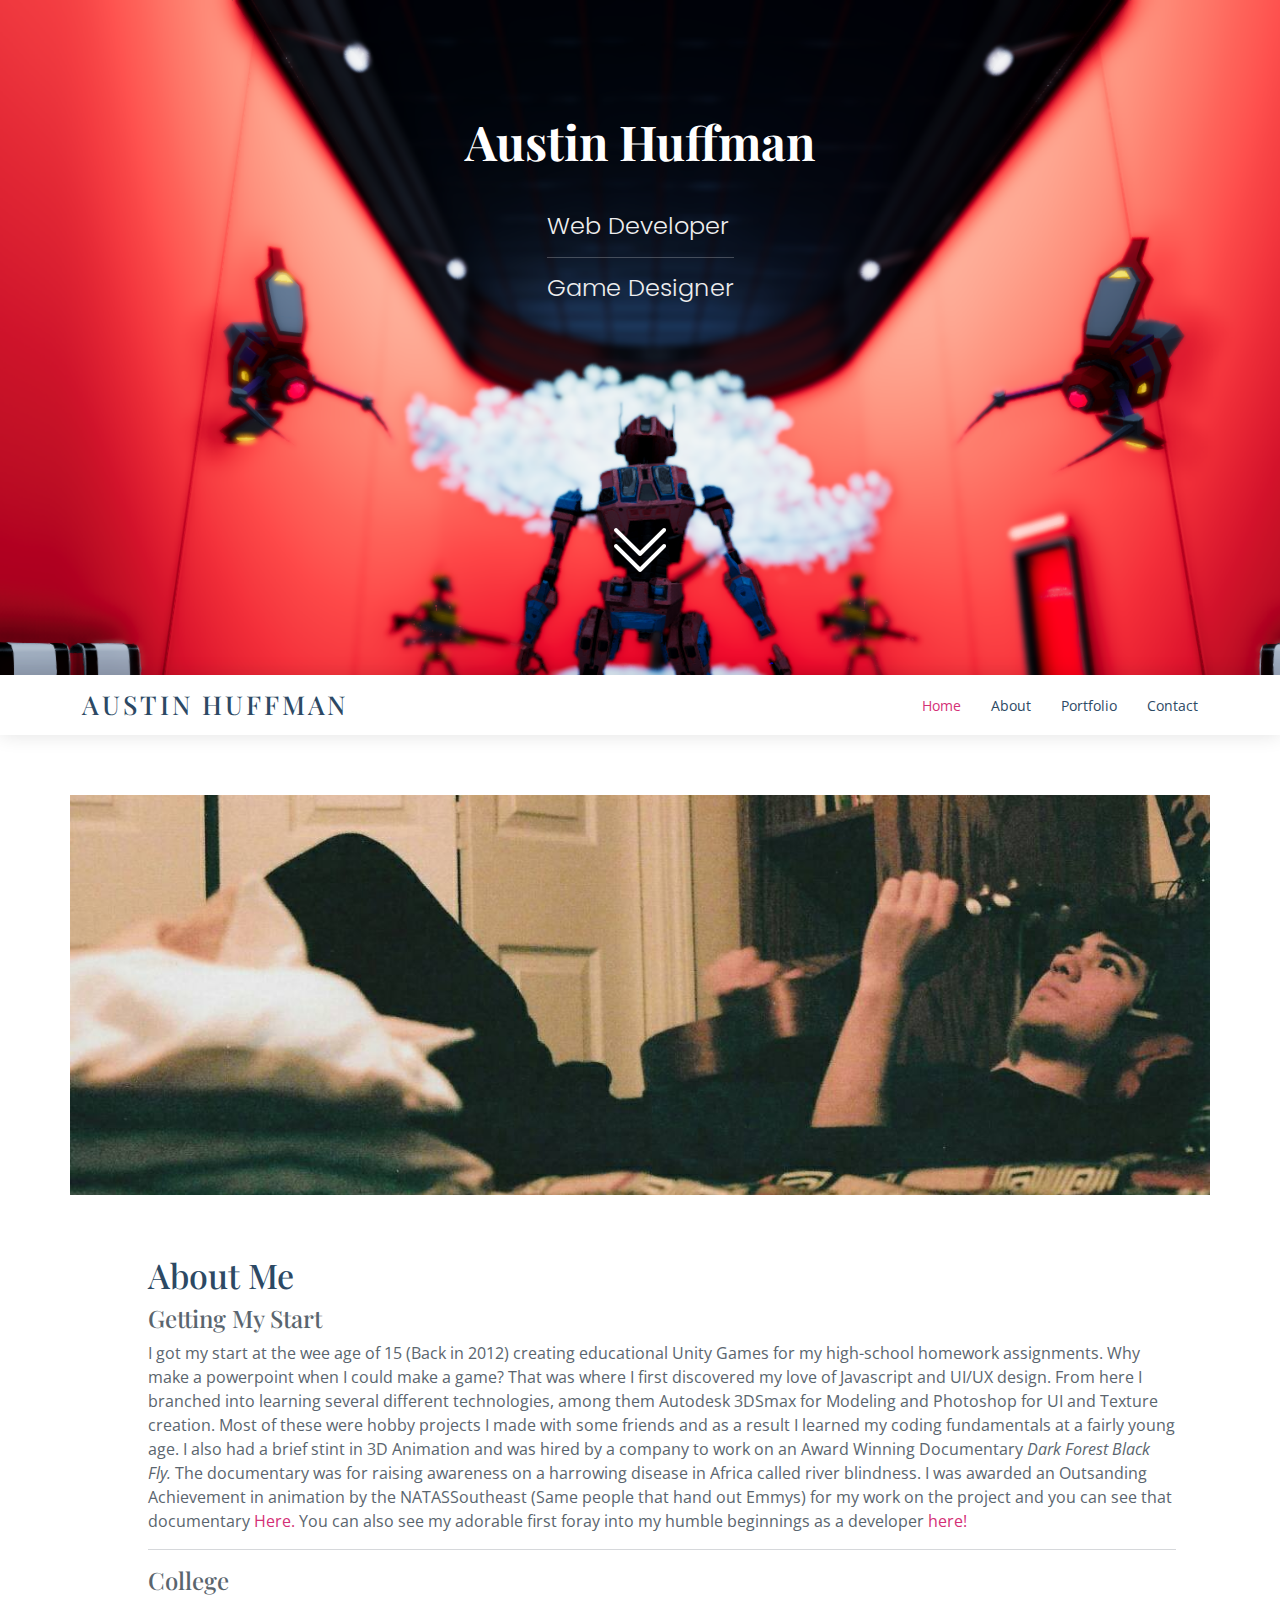
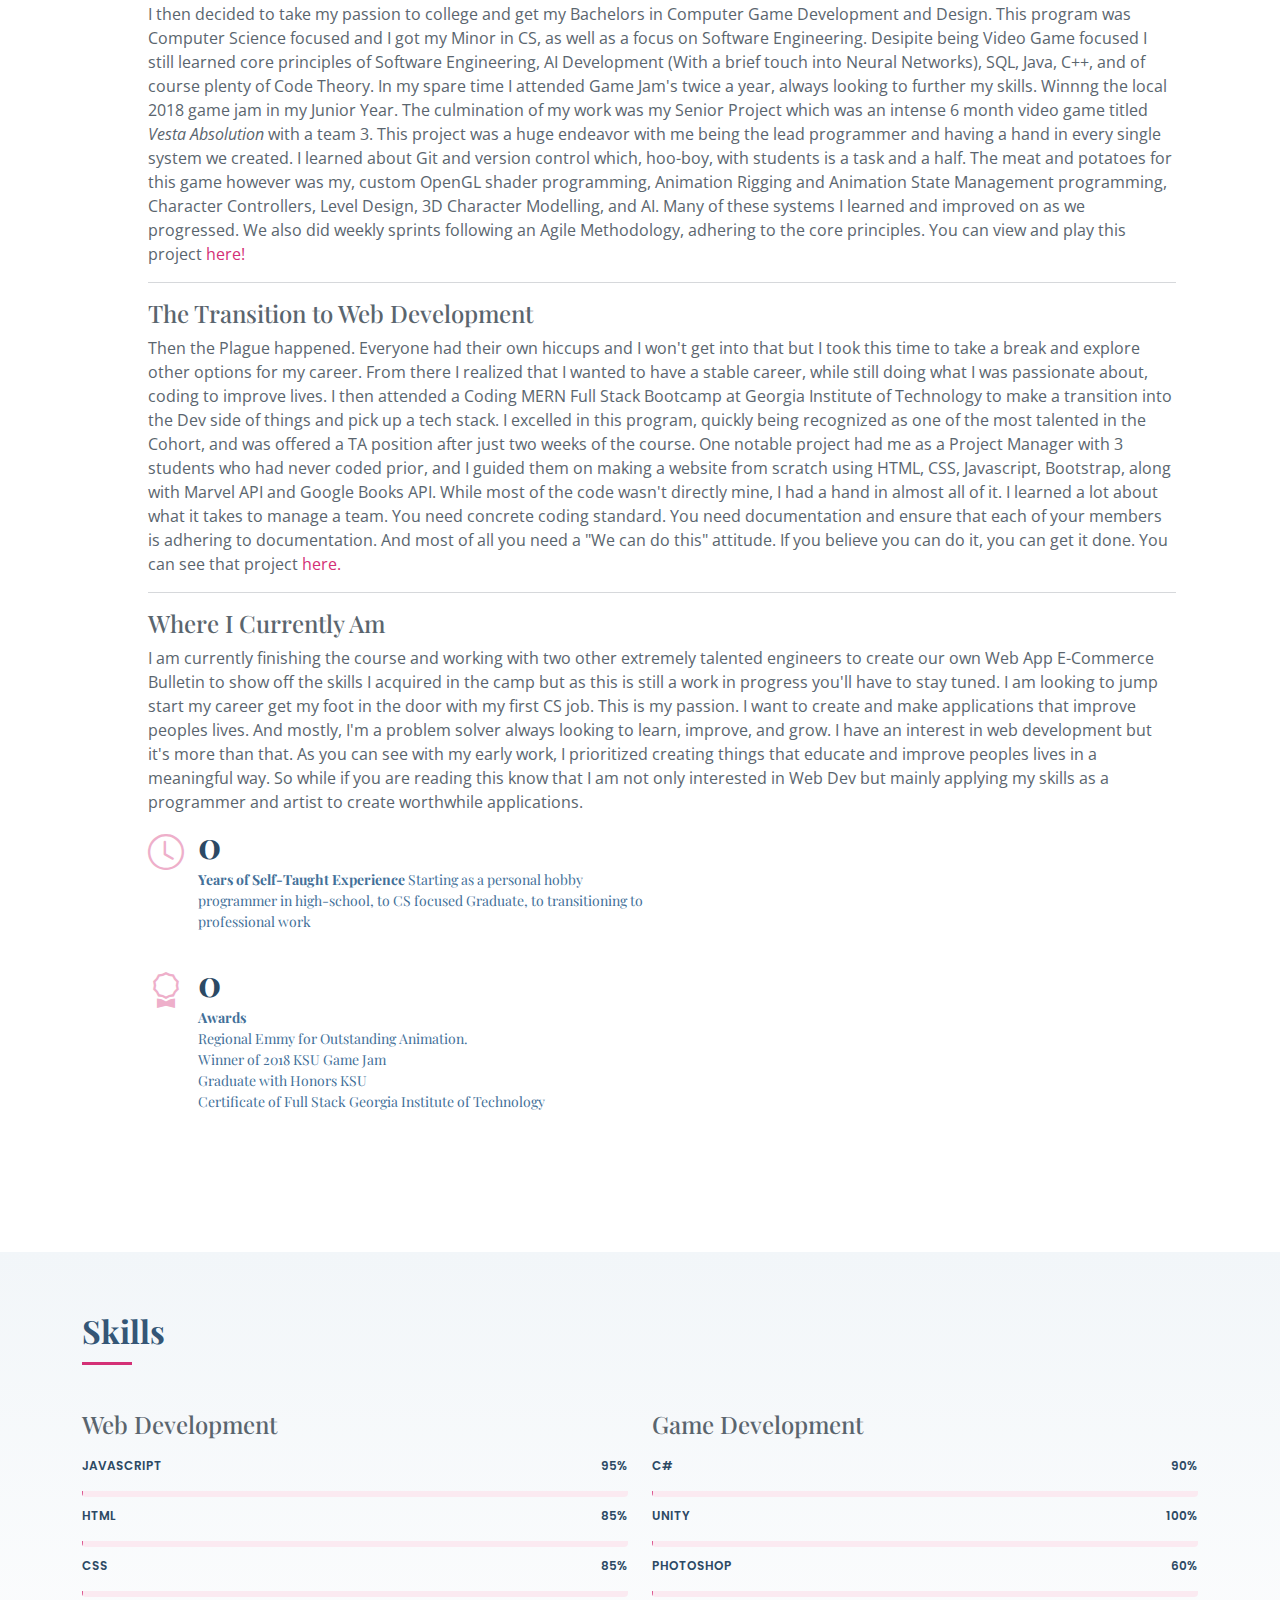
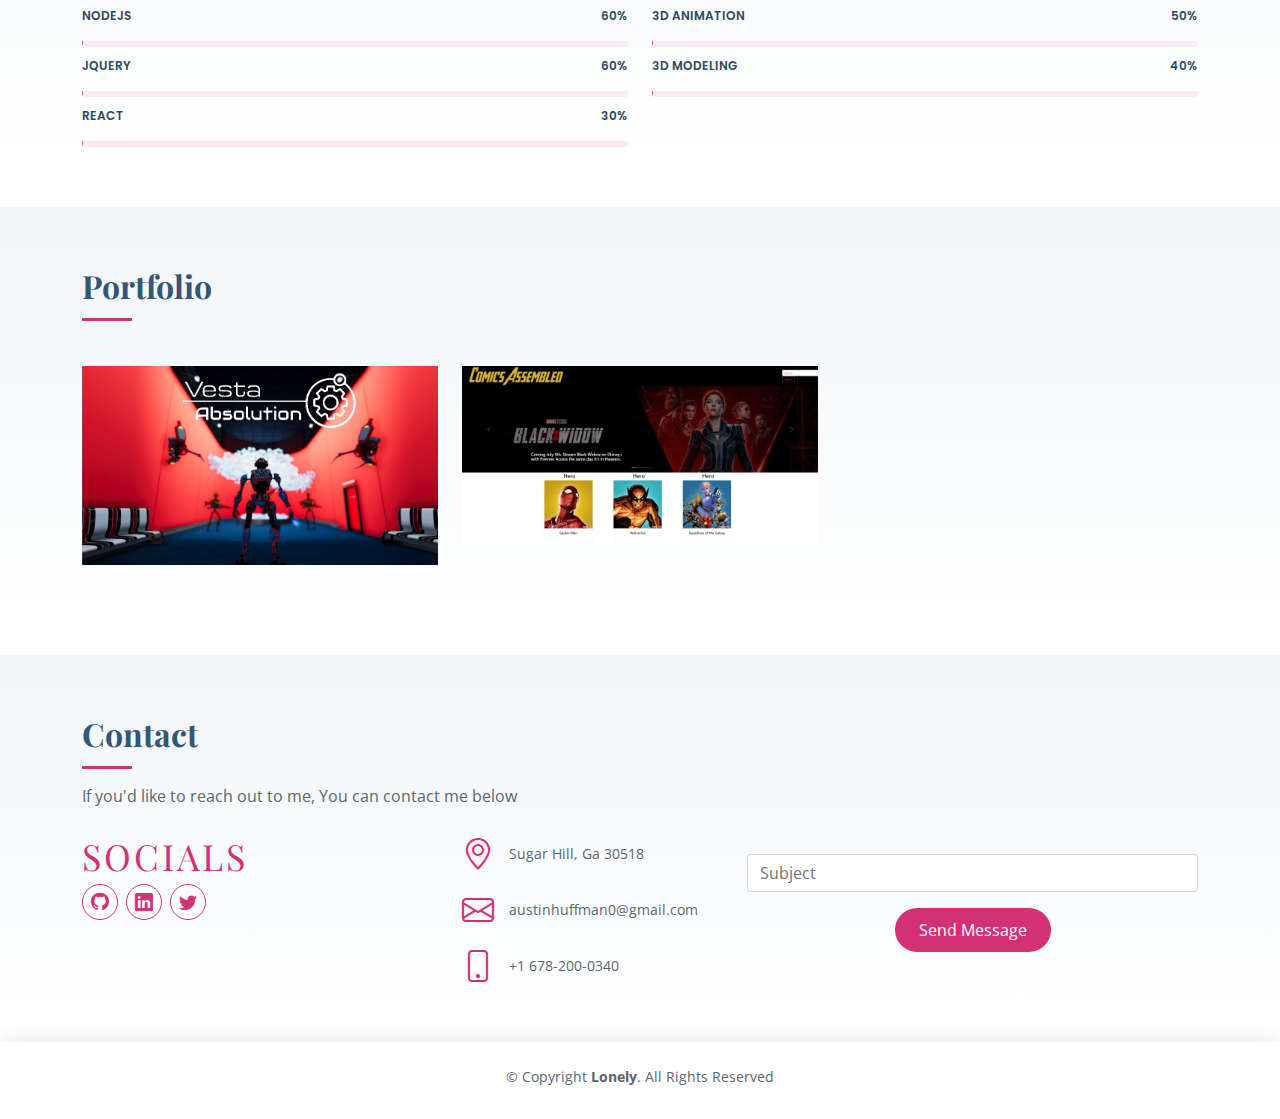
==== commit 9ed8282c: "Removed Resume from navbar until resume section is complete" ====
--- a/index.html
+++ b/index.html
@@ -48,7 +48,7 @@
         <ul>
           <li><a class="nav-link scrollto active" href="#hero">Home</a></li>
           <li><a class="nav-link scrollto" href="#about">About</a></li>
-          <li><a class="nav-link scrollto" href="#resume">Resume</a></li>
+          <!-- <li><a class="nav-link scrollto" href="#resume">Resume</a></li> -->
           <li><a class="nav-link scrollto" href="#portfolio">Portfolio</a></li>
           <li><a class="nav-link scrollto" href="#contact">Contact</a></li>
         </ul>
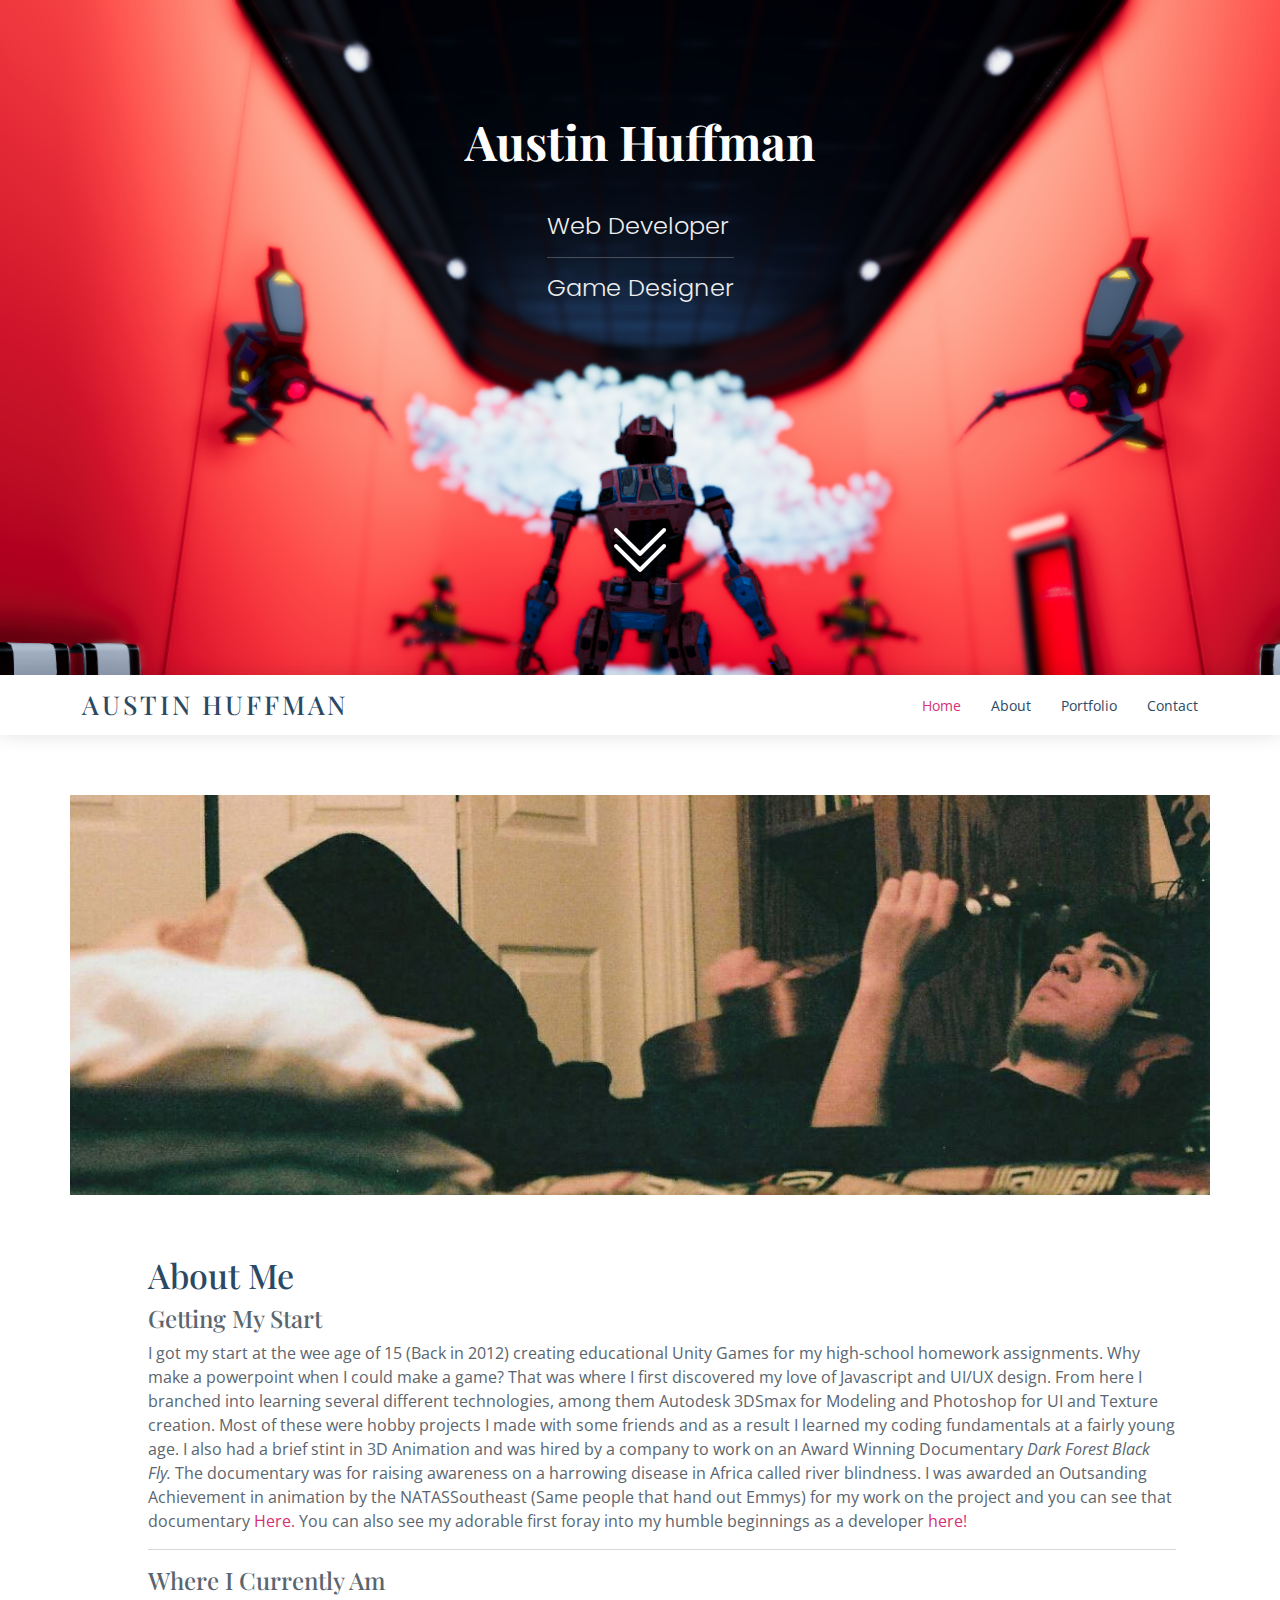
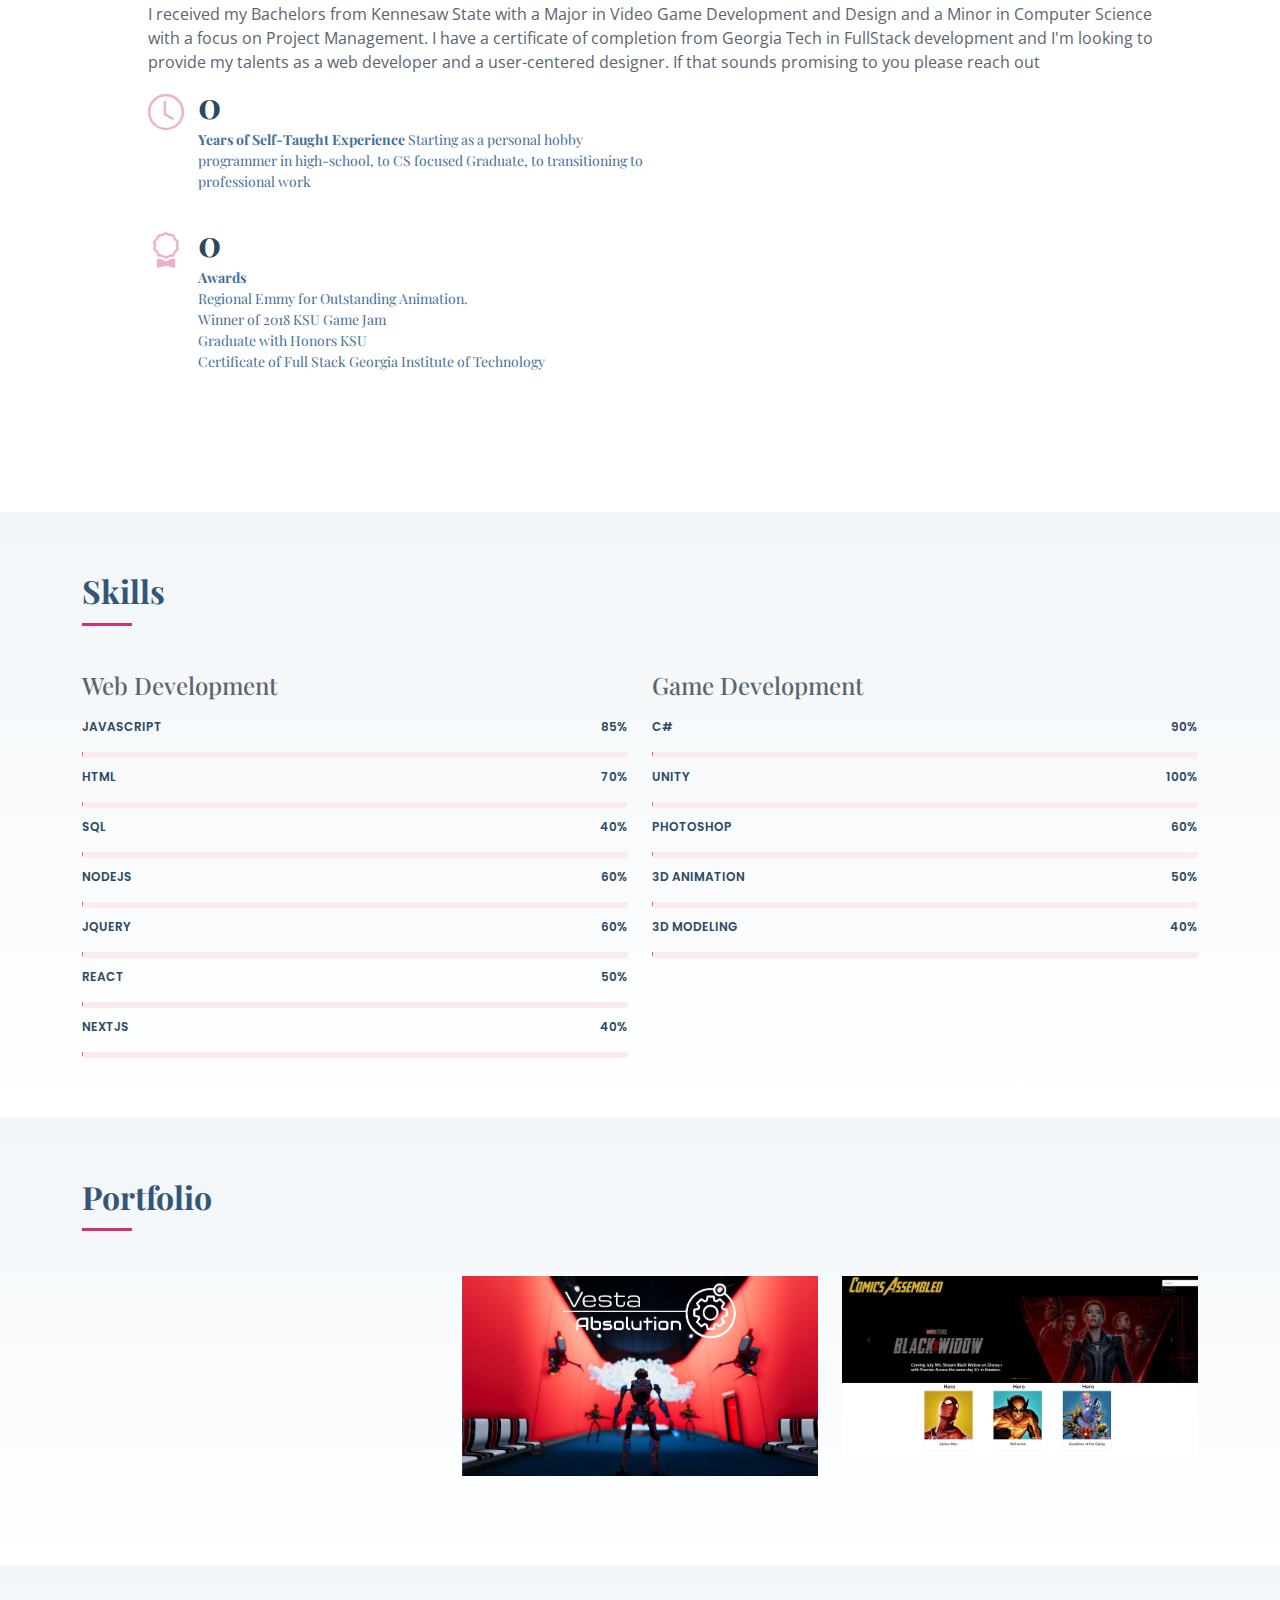
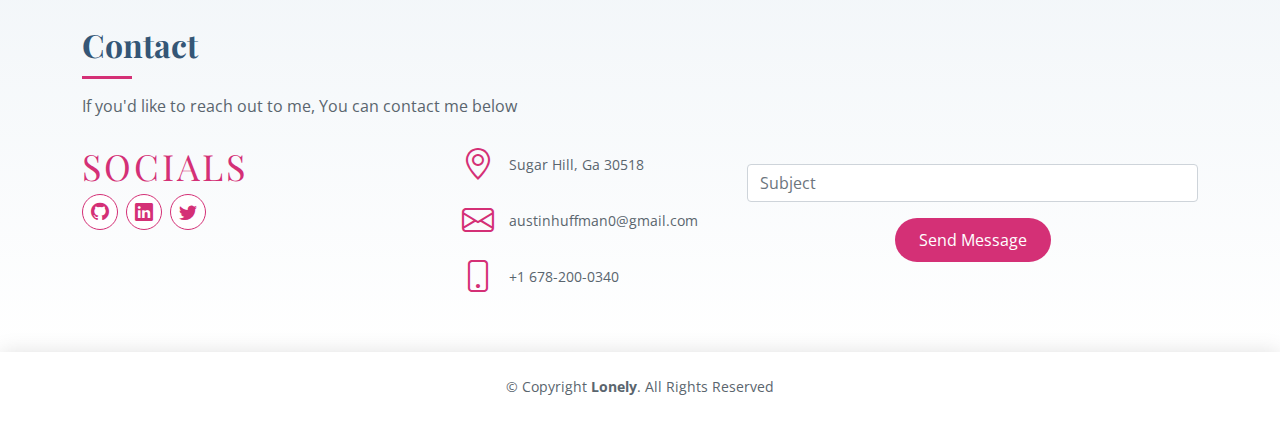
==== commit a1b6a0a9: "Fixed up several issues on index, added beer-forum html and prepped for production" ====
--- a/index.html
+++ b/index.html
@@ -75,17 +75,18 @@
               <p>
                 I got my start at the wee age of 15 (Back in 2012) creating educational Unity Games for my high-school homework assignments. Why make a powerpoint when I could make a game? That was where I first discovered my love of Javascript and UI/UX design. From here I branched into learning several different technologies, among them Autodesk 3DSmax for Modeling and Photoshop for UI and Texture creation. Most of these were hobby projects I made with some friends and as a result I learned my coding fundamentals at a fairly young age. I also had a brief stint in 3D Animation and was hired by a company to work on an Award Winning Documentary <em>Dark Forest Black Fly.</em> The documentary was for raising awareness on a harrowing disease in Africa called river blindness. I was awarded an Outsanding Achievement in animation by the NATASSoutheast (Same people that hand out Emmys) for my work on the project and you can see that documentary <a href="https://youtu.be/s19WtNwIgQc?t=473">Here.</a>   You can also see my adorable first foray into my humble beginnings as a developer<a href="https://austinhuffman.weebly.com/gallery.html"> here!</a>   <br></p>
                 <hr>
-                <h4>College</h4>
+                <!-- <h4>College</h4>
               <p>
                 I then decided to take my passion to college and get my Bachelors in Computer Game Development and Design. This program was Computer Science focused and I got my Minor in CS, as well as a focus on Software Engineering. Desipite being Video Game focused I still learned core principles of Software Engineering, AI Development (With a brief touch into Neural Networks), SQL, Java, C++, and of course plenty of Code Theory. In my spare time I attended Game Jam's twice a year, always looking to further my skills. Winnng the local 2018 game jam in my Junior Year. The culmination of  my work was my Senior Project which was an intense 6 month video game titled <em>Vesta Absolution</em> with a team 3. This project was a huge endeavor with me being the lead programmer and having a hand in every single system we created. I learned about Git and version control which, hoo-boy, with students is a task and a half. The meat and potatoes for this game however was my, custom OpenGL shader programming, Animation Rigging and Animation State Management programming, Character Controllers, Level Design, 3D Character Modelling, and AI. Many of these systems I learned and improved on as we progressed. We also did weekly sprints following an Agile Methodology, adhering to the core principles. You can view and play this project <a href= "https://austinhuffman0.itch.io/vesta-absolution">here! </a>
                 <hr>
               <h4>The Transition to Web Development</h4>
               <p>
                 Then the Plague happened. Everyone had their own hiccups and I won't get into that but I took this time to take a break and explore other options for my career. From there I realized that I wanted to have a stable career, while still doing what I was passionate about, coding to improve lives. I then attended a Coding MERN Full Stack Bootcamp at Georgia Institute of Technology to make a transition into the Dev side of things and pick up a tech stack. I excelled in this program, quickly being recognized as one of the most talented in the Cohort, and was offered a TA position after just two weeks of the course. One notable project had me as a Project Manager with 3 students who had never coded prior, and I guided them on making a website from scratch using HTML, CSS, Javascript, Bootstrap, along with Marvel API and Google Books API. While most of the code wasn't directly mine, I had a hand in almost all of it. I learned a lot about what it takes to manage a team. You need concrete coding standard. You need documentation and ensure that each of your members is adhering to documentation. And most of all you need a "We can do this" attitude. If you believe you can do it, you can get it done. You can see that project <a href="https://ahuffma2.github.io/comics-assembled/"> here.</a></p>
-                <hr>
+                <hr> -->
               <h4>Where I Currently Am</h4>
               <p>
-                I am currently finishing the course and working with two other extremely talented engineers to create our own Web App E-Commerce Bulletin to show off the skills I acquired in the camp but as this is still a work in progress you'll have to stay tuned. I am looking to jump start my career get my foot in the door with my first CS job. This is my passion. I want to create and make applications that improve peoples lives. And mostly, I'm a problem solver always looking to learn, improve, and grow. I have an interest in web development but it's more than that. As you can see with my early work, I prioritized creating things that educate and improve peoples lives in a meaningful way. So while if you are reading this know that I am not only interested in Web Dev but mainly applying my skills as a programmer and artist to create worthwhile applications.</p>
+                I received my Bachelors from Kennesaw State with a Major in Video Game Development and Design and a Minor in Computer Science with a focus on Project Management. 
+                I have a certificate of completion from Georgia Tech in FullStack development and I'm looking to provide my talents as a web developer and a user-centered designer. If that sounds promising to you please reach out </p>
 
               </p>
 
@@ -127,23 +128,23 @@
             <h4>Web Development</h4>
 
             <div class="progress">
-              <span class="skill">JavaScript <i class="val">95%</i></span>
-              <div class="progress-bar-wrap">
-                <div class="progress-bar" role="progressbar" aria-valuenow="95" aria-valuemin="0" aria-valuemax="100"></div>
-              </div>
-            </div>
-
-            <div class="progress">
-              <span class="skill">HTML <i class="val">85%</i></span>
+              <span class="skill">JavaScript <i class="val">85%</i></span>
               <div class="progress-bar-wrap">
                 <div class="progress-bar" role="progressbar" aria-valuenow="85" aria-valuemin="0" aria-valuemax="100"></div>
               </div>
             </div>
 
             <div class="progress">
-              <span class="skill">CSS <i class="val">85%</i></span>
-              <div class="progress-bar-wrap">
-                <div class="progress-bar" role="progressbar" aria-valuenow="85" aria-valuemin="0" aria-valuemax="100"></div>
+              <span class="skill">HTML <i class="val">70%</i></span>
+              <div class="progress-bar-wrap">
+                <div class="progress-bar" role="progressbar" aria-valuenow="70" aria-valuemin="0" aria-valuemax="100"></div>
+              </div>
+            </div>
+
+            <div class="progress">
+              <span class="skill">SQL <i class="val">40%</i></span>
+              <div class="progress-bar-wrap">
+                <div class="progress-bar" role="progressbar" aria-valuenow="40" aria-valuemin="0" aria-valuemax="100"></div>
               </div>
             </div>
 
@@ -163,9 +164,16 @@
             </div>
 
             <div class="progress">
-              <span class="skill">React<i class="val">30%</i></span>
-              <div class="progress-bar-wrap">
-                <div class="progress-bar" role="progressbar" aria-valuenow="30" aria-valuemin="0" aria-valuemax="100"></div>
+              <span class="skill">React<i class="val">50%</i></span>
+              <div class="progress-bar-wrap">
+                <div class="progress-bar" role="progressbar" aria-valuenow="50" aria-valuemin="0" aria-valuemax="100"></div>
+              </div>
+            </div>
+
+            <div class="progress">
+              <span class="skill">NextJS<i class="val">40%</i></span>
+              <div class="progress-bar-wrap">
+                <div class="progress-bar" role="progressbar" aria-valuenow="40" aria-valuemin="0" aria-valuemax="100"></div>
               </div>
             </div>
           </div>
@@ -297,6 +305,20 @@
 
         <div class="row portfolio-container">
 
+          <div class="col-lg-4 col-md-6 portfolio-item filter-web">
+            <div class="portfolio-wrap">
+              <!-- <img src="assets/img/portfolio/Comics-Assembled.jpg" class="img-fluid" alt=""> -->
+              <div class="portfolio-info">
+                <h4>Beer Bulletin</h4>
+                <p>Developer</p>
+              </div>
+              <div class="portfolio-links">
+                <!-- <a href="assets/img/portfolio/portfolio-2.jpg" data-gallery="portfolioGallery" class="portfolio-lightbox" title="Web 3"><i class="bx bx-plus"></i></a> -->
+                <!-- <a href="comics-assembled-details.html" title="More Details"><i class="bx bx-link"></i></a> -->
+              </div>
+            </div>
+          </div>
+
           <div class="col-lg-4 col-md-6 portfolio-item filter-app">
             <div class="portfolio-wrap">
               <img src="assets/img/portfolio/Vesta-Ico.jpg" class="img-fluid" alt="">
@@ -325,6 +347,9 @@
             </div>
           </div>
         </div>
+
+
+      </div>
 
       </div>
     </section><!-- End Portfolio Section -->
--- a/assets/css/style.css
+++ b/assets/css/style.css
@@ -353,13 +353,14 @@
 
 @media (max-width: 768px) {
   #hero h1 {
+    margin: 20px 0 0 0;
     font-size: 30px;
     line-height: 36px;
   }
   #hero h2 {
     font-size: 25px;
     line-height: 24px;
-    margin-bottom: 300px;
+    margin-bottom: 250px;
   }
 
 }
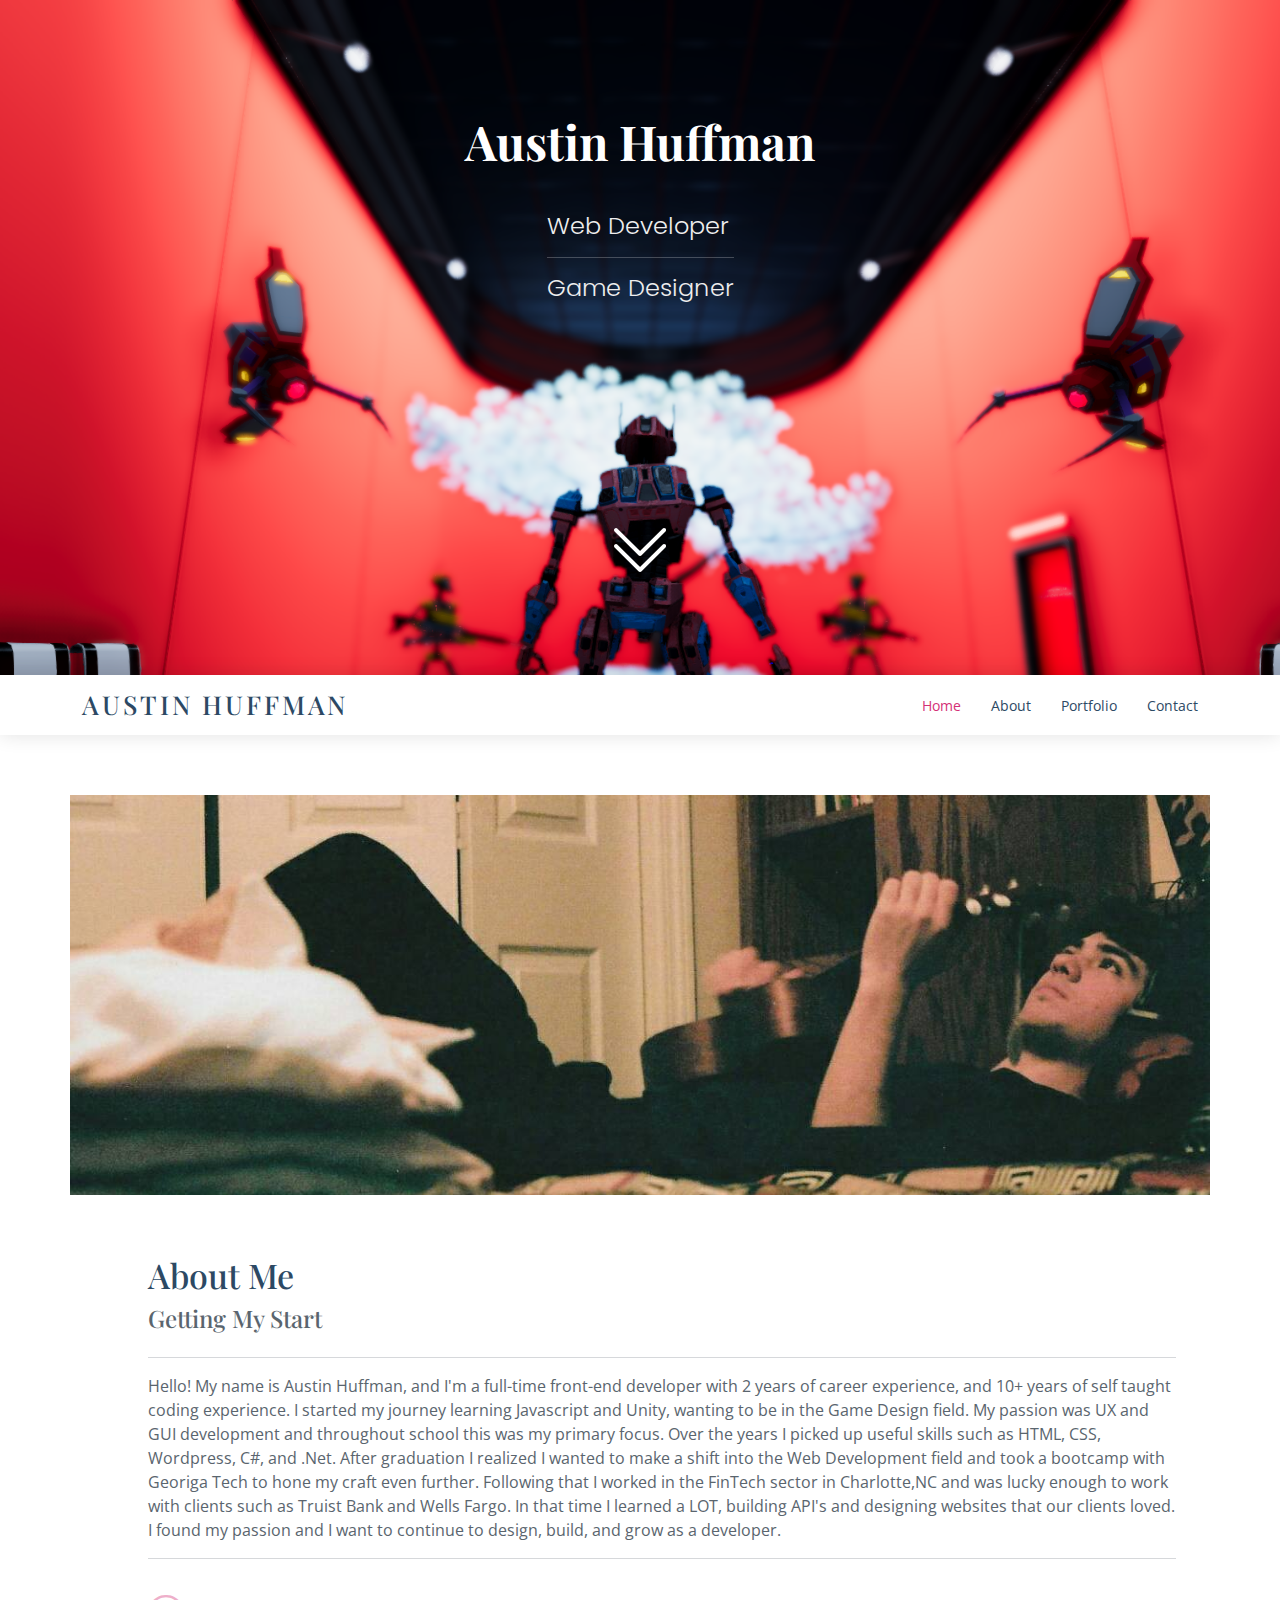
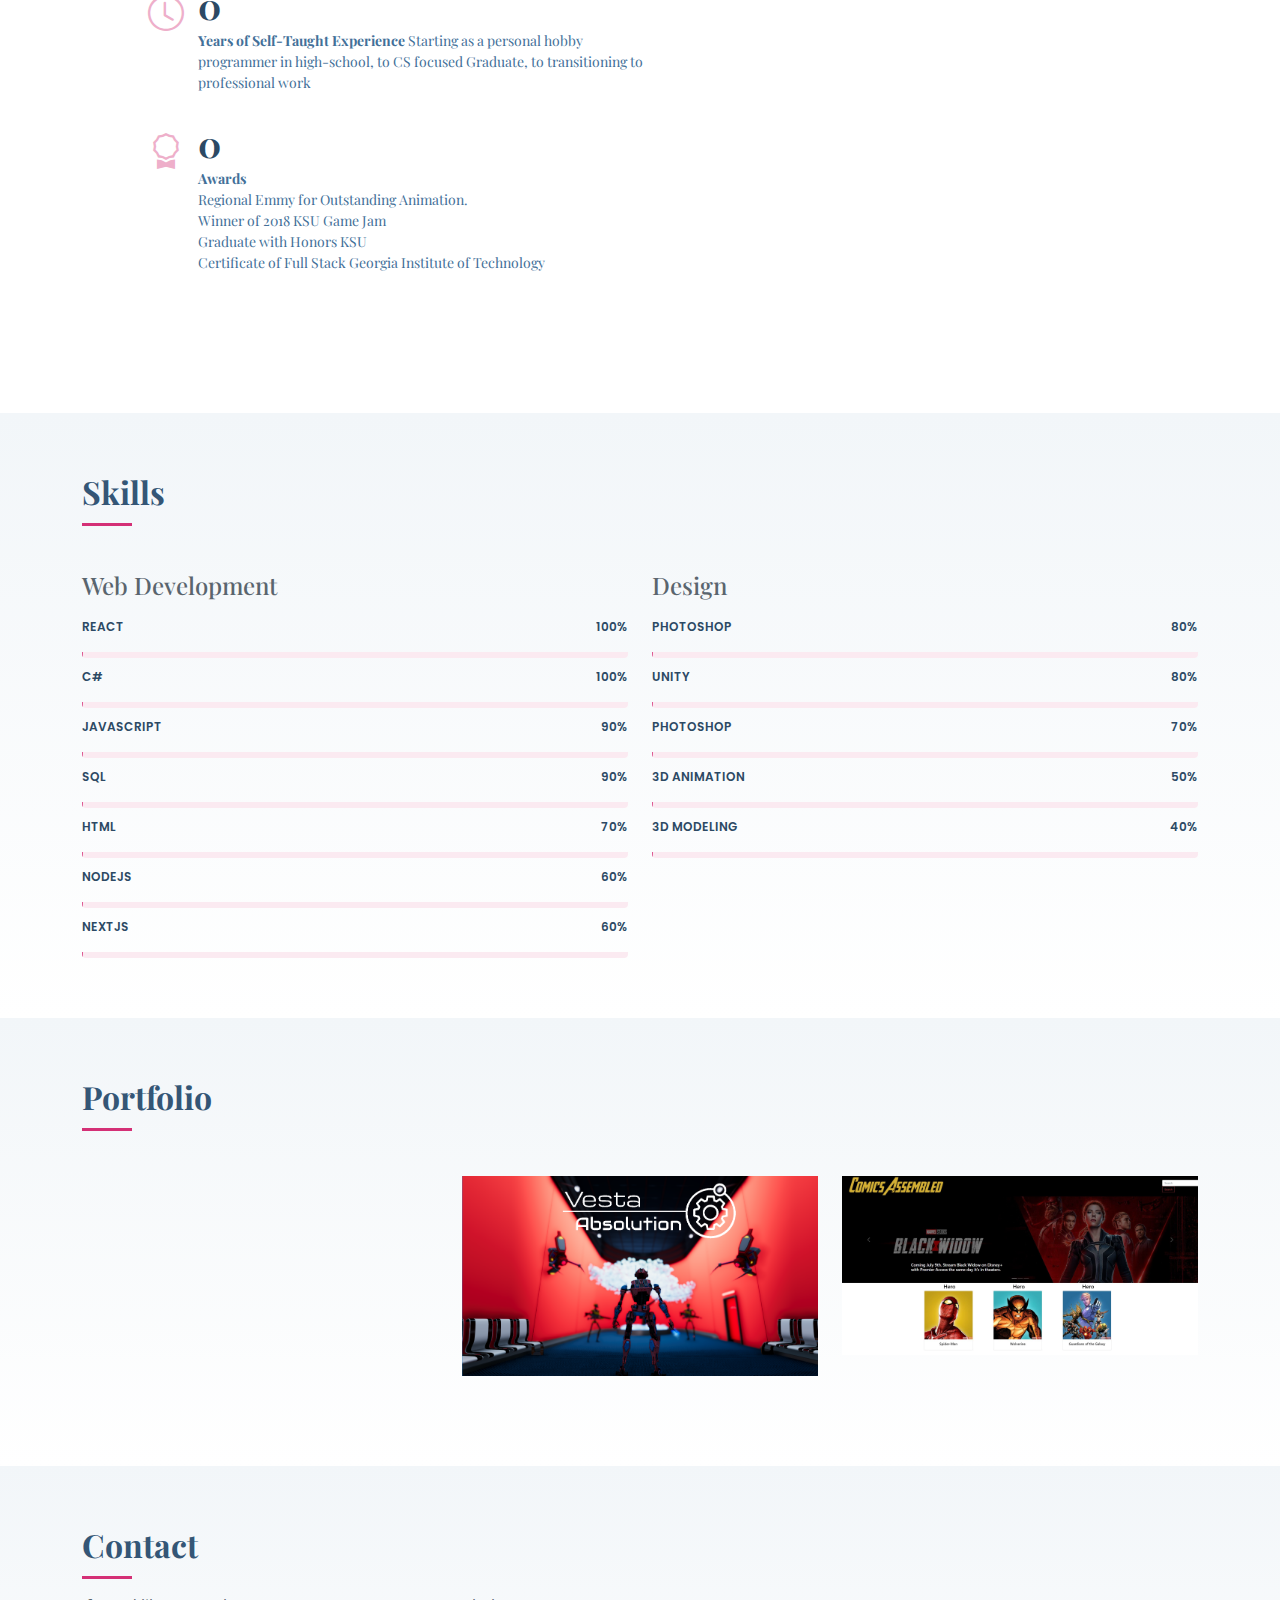
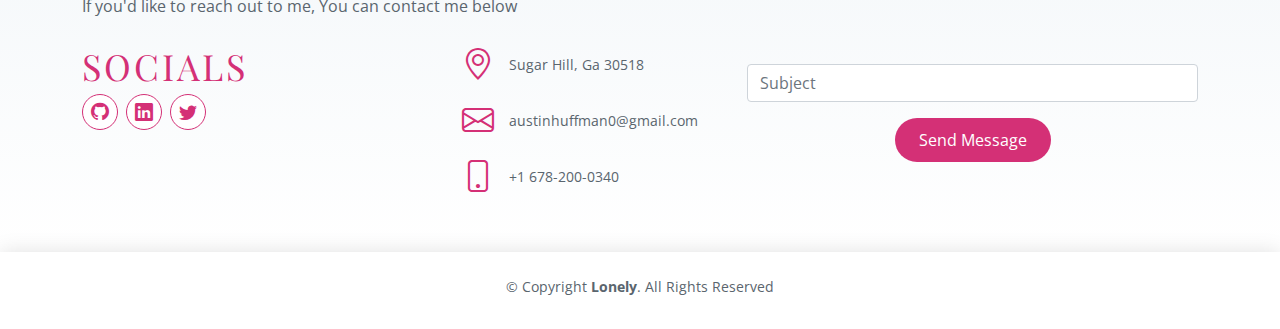
==== commit d2095ba1: "Update index.html" ====
--- a/index.html
+++ b/index.html
@@ -72,24 +72,17 @@
             <div class="content d-flex flex-column justify-content-center">
               <h3>About Me</h3>
                 <h4>Getting My Start</h4>
+              <hr>
               <p>
-                I got my start at the wee age of 15 (Back in 2012) creating educational Unity Games for my high-school homework assignments. Why make a powerpoint when I could make a game? That was where I first discovered my love of Javascript and UI/UX design. From here I branched into learning several different technologies, among them Autodesk 3DSmax for Modeling and Photoshop for UI and Texture creation. Most of these were hobby projects I made with some friends and as a result I learned my coding fundamentals at a fairly young age. I also had a brief stint in 3D Animation and was hired by a company to work on an Award Winning Documentary <em>Dark Forest Black Fly.</em> The documentary was for raising awareness on a harrowing disease in Africa called river blindness. I was awarded an Outsanding Achievement in animation by the NATASSoutheast (Same people that hand out Emmys) for my work on the project and you can see that documentary <a href="https://youtu.be/s19WtNwIgQc?t=473">Here.</a>   You can also see my adorable first foray into my humble beginnings as a developer<a href="https://austinhuffman.weebly.com/gallery.html"> here!</a>   <br></p>
-                <hr>
-                <!-- <h4>College</h4>
-              <p>
-                I then decided to take my passion to college and get my Bachelors in Computer Game Development and Design. This program was Computer Science focused and I got my Minor in CS, as well as a focus on Software Engineering. Desipite being Video Game focused I still learned core principles of Software Engineering, AI Development (With a brief touch into Neural Networks), SQL, Java, C++, and of course plenty of Code Theory. In my spare time I attended Game Jam's twice a year, always looking to further my skills. Winnng the local 2018 game jam in my Junior Year. The culmination of  my work was my Senior Project which was an intense 6 month video game titled <em>Vesta Absolution</em> with a team 3. This project was a huge endeavor with me being the lead programmer and having a hand in every single system we created. I learned about Git and version control which, hoo-boy, with students is a task and a half. The meat and potatoes for this game however was my, custom OpenGL shader programming, Animation Rigging and Animation State Management programming, Character Controllers, Level Design, 3D Character Modelling, and AI. Many of these systems I learned and improved on as we progressed. We also did weekly sprints following an Agile Methodology, adhering to the core principles. You can view and play this project <a href= "https://austinhuffman0.itch.io/vesta-absolution">here! </a>
-                <hr>
-              <h4>The Transition to Web Development</h4>
-              <p>
-                Then the Plague happened. Everyone had their own hiccups and I won't get into that but I took this time to take a break and explore other options for my career. From there I realized that I wanted to have a stable career, while still doing what I was passionate about, coding to improve lives. I then attended a Coding MERN Full Stack Bootcamp at Georgia Institute of Technology to make a transition into the Dev side of things and pick up a tech stack. I excelled in this program, quickly being recognized as one of the most talented in the Cohort, and was offered a TA position after just two weeks of the course. One notable project had me as a Project Manager with 3 students who had never coded prior, and I guided them on making a website from scratch using HTML, CSS, Javascript, Bootstrap, along with Marvel API and Google Books API. While most of the code wasn't directly mine, I had a hand in almost all of it. I learned a lot about what it takes to manage a team. You need concrete coding standard. You need documentation and ensure that each of your members is adhering to documentation. And most of all you need a "We can do this" attitude. If you believe you can do it, you can get it done. You can see that project <a href="https://ahuffma2.github.io/comics-assembled/"> here.</a></p>
-                <hr> -->
-              <h4>Where I Currently Am</h4>
-              <p>
-                I received my Bachelors from Kennesaw State with a Major in Video Game Development and Design and a Minor in Computer Science with a focus on Project Management. 
-                I have a certificate of completion from Georgia Tech in FullStack development and I'm looking to provide my talents as a web developer and a user-centered designer. If that sounds promising to you please reach out </p>
-
+                
+Hello! 
+My name is Austin Huffman, and I'm a full-time front-end developer with 2 years of career experience, and 10+ years of self taught coding experience. 
+I started my journey learning Javascript and Unity, wanting to be in the Game Design field. My passion was UX and GUI development and throughout school
+this was my primary focus. Over the years I picked up useful skills such as HTML, CSS, Wordpress, C#, and .Net. After graduation I realized I wanted to make a shift into the Web Development field and took a bootcamp with Georiga Tech to
+hone my craft even further. Following that I worked in the FinTech sector in Charlotte,NC and was lucky enough to work with clients such as Truist Bank and Wells Fargo. 
+In that time I learned a LOT, building API's and designing websites that our clients loved. I found my passion and I want to continue to design, build, and grow as a developer.
               </p>
-
+ <hr>
                 <div class="col-md-6 d-md-flex align-items-md-stretch">
                   <div class="count-box">
                     <i class="bi bi-clock"></i>
@@ -126,76 +119,76 @@
 
           <div class="col-lg-6">
             <h4>Web Development</h4>
-
-            <div class="progress">
-              <span class="skill">JavaScript <i class="val">85%</i></span>
+            
+            <div class="progress">
+              <span class="skill">React<i class="val">100%</i></span>
+              <div class="progress-bar-wrap">
+                <div class="progress-bar" role="progressbar" aria-valuenow="50" aria-valuemin="0" aria-valuemax="100"></div>
+              </div>
+            </div>
+            
+            <div class="progress">
+              <span class="skill">C# <i class="val">100%</i></span>
+              <div class="progress-bar-wrap">
+                <div class="progress-bar" role="progressbar" aria-valuenow="90" aria-valuemin="0" aria-valuemax="100"></div>
+              </div>
+            </div>
+
+            <div class="progress">
+              <span class="skill">JavaScript <i class="val">90%</i></span>
               <div class="progress-bar-wrap">
                 <div class="progress-bar" role="progressbar" aria-valuenow="85" aria-valuemin="0" aria-valuemax="100"></div>
               </div>
             </div>
-
+            
+            <div class="progress">
+              <span class="skill">SQL <i class="val">90%</i></span>
+              <div class="progress-bar-wrap">
+                <div class="progress-bar" role="progressbar" aria-valuenow="40" aria-valuemin="0" aria-valuemax="100"></div>
+              </div>
+            </div>
+            
             <div class="progress">
               <span class="skill">HTML <i class="val">70%</i></span>
               <div class="progress-bar-wrap">
                 <div class="progress-bar" role="progressbar" aria-valuenow="70" aria-valuemin="0" aria-valuemax="100"></div>
               </div>
             </div>
-
-            <div class="progress">
-              <span class="skill">SQL <i class="val">40%</i></span>
+       
+            <div class="progress">
+              <span class="skill">NodeJS <i class="val">60%</i></span>
+              <div class="progress-bar-wrap">
+                <div class="progress-bar" role="progressbar" aria-valuenow="60" aria-valuemin="0" aria-valuemax="100"></div>
+              </div>
+            </div>
+
+            <div class="progress">
+              <span class="skill">NextJS<i class="val">60%</i></span>
               <div class="progress-bar-wrap">
                 <div class="progress-bar" role="progressbar" aria-valuenow="40" aria-valuemin="0" aria-valuemax="100"></div>
               </div>
             </div>
-
+          </div>
+
+          <div class="col-lg-6">
+            <h4>Design</h4>
+
+           <div class="progress">
+              <span class="skill">Photoshop <i class="val">80%</i></span>
+              <div class="progress-bar-wrap">
+                <div class="progress-bar" role="progressbar" aria-valuenow="60" aria-valuemin="0" aria-valuemax="100"></div>
+              </div>
+            </div>
             
             <div class="progress">
-              <span class="skill">NodeJS <i class="val">60%</i></span>
-              <div class="progress-bar-wrap">
-                <div class="progress-bar" role="progressbar" aria-valuenow="60" aria-valuemin="0" aria-valuemax="100"></div>
-              </div>
-            </div>
-
-            <div class="progress">
-              <span class="skill">Jquery <i class="val">60%</i></span>
-              <div class="progress-bar-wrap">
-                <div class="progress-bar" role="progressbar" aria-valuenow="60" aria-valuemin="0" aria-valuemax="100"></div>
-              </div>
-            </div>
-
-            <div class="progress">
-              <span class="skill">React<i class="val">50%</i></span>
-              <div class="progress-bar-wrap">
-                <div class="progress-bar" role="progressbar" aria-valuenow="50" aria-valuemin="0" aria-valuemax="100"></div>
-              </div>
-            </div>
-
-            <div class="progress">
-              <span class="skill">NextJS<i class="val">40%</i></span>
-              <div class="progress-bar-wrap">
-                <div class="progress-bar" role="progressbar" aria-valuenow="40" aria-valuemin="0" aria-valuemax="100"></div>
-              </div>
-            </div>
-          </div>
-
-          <div class="col-lg-6">
-            <h4>Game Development</h4>
-            <div class="progress">
-              <span class="skill">C# <i class="val">90%</i></span>
-              <div class="progress-bar-wrap">
-                <div class="progress-bar" role="progressbar" aria-valuenow="90" aria-valuemin="0" aria-valuemax="100"></div>
-              </div>
-            </div>
-
-            <div class="progress">
-              <span class="skill">Unity<i class="val">100%</i></span>
+              <span class="skill">Unity<i class="val">80%</i></span>
               <div class="progress-bar-wrap">
                 <div class="progress-bar" role="progressbar" aria-valuenow="100" aria-valuemin="0" aria-valuemax="100"></div>
               </div>
             </div>
 
             <div class="progress">
-              <span class="skill">Photoshop <i class="val">60%</i></span>
+              <span class="skill">Photoshop <i class="val">70%</i></span>
               <div class="progress-bar-wrap">
                 <div class="progress-bar" role="progressbar" aria-valuenow="60" aria-valuemin="0" aria-valuemax="100"></div>
               </div>
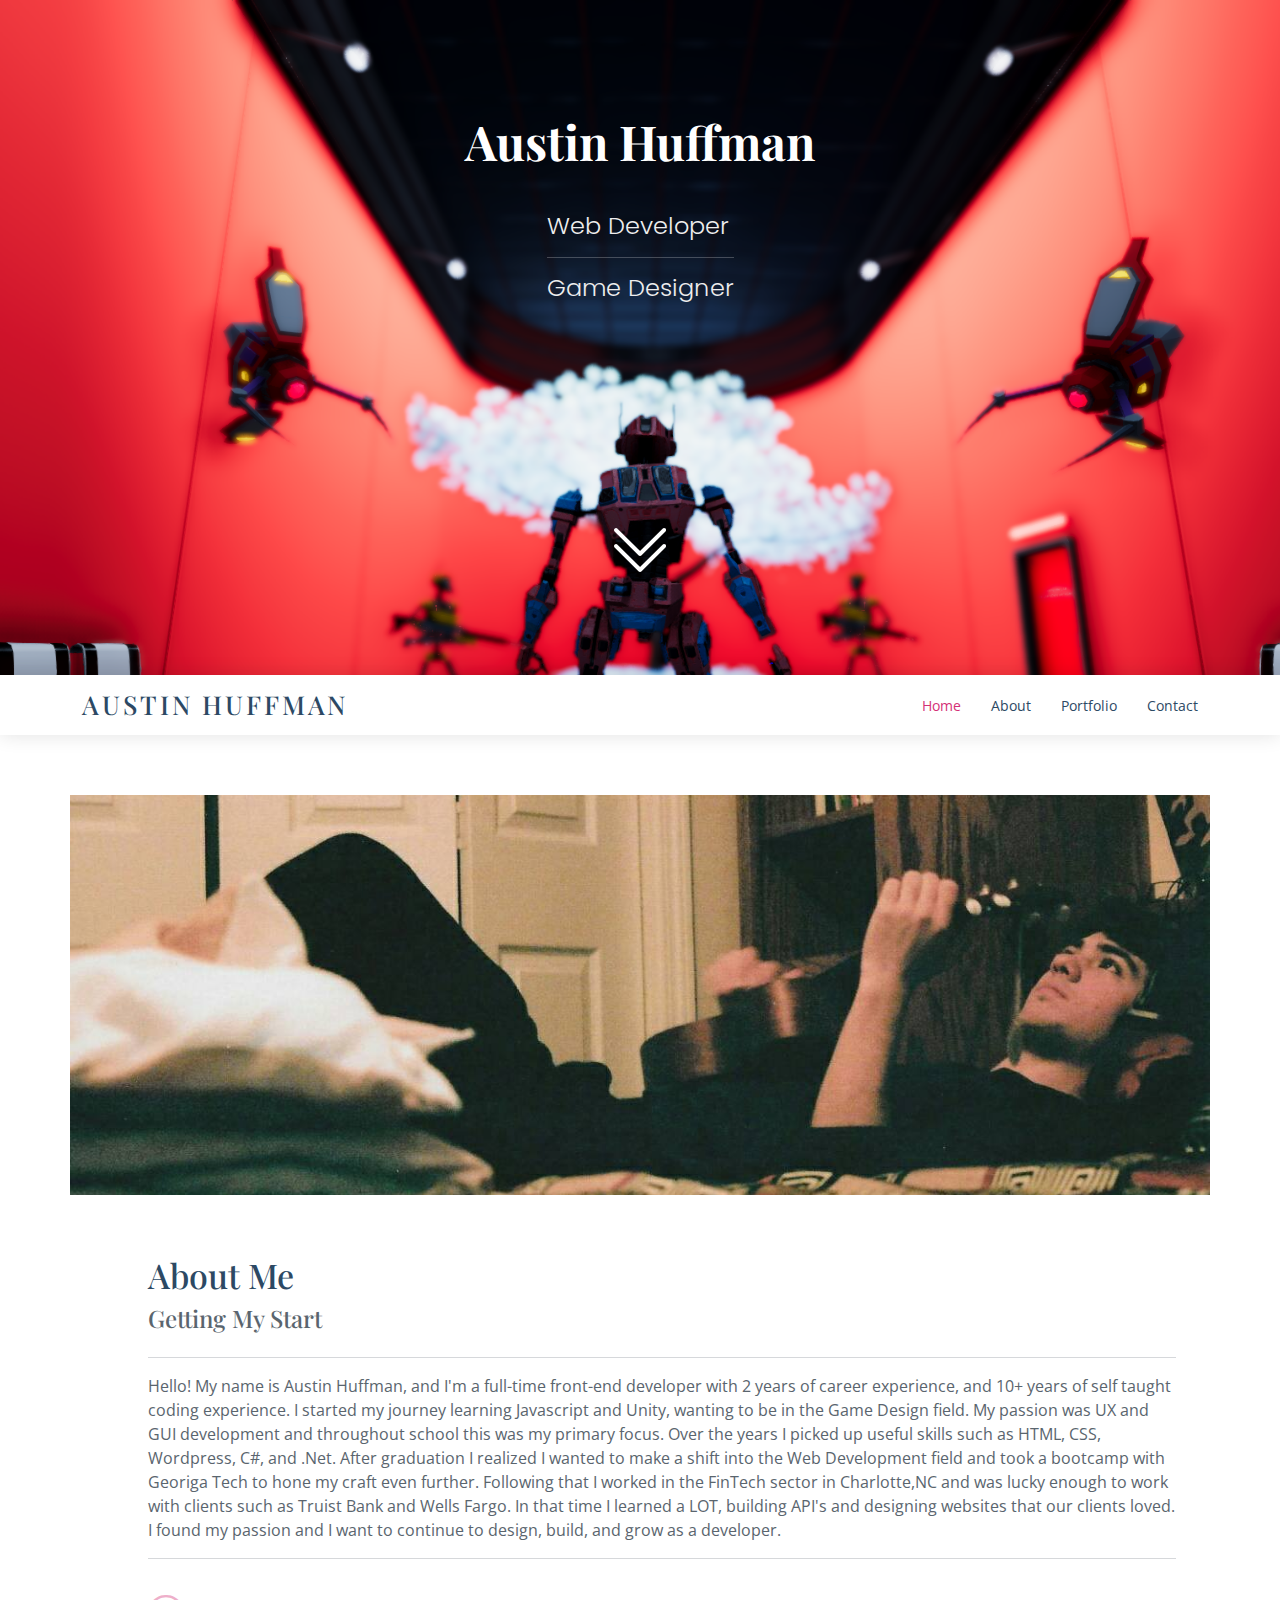
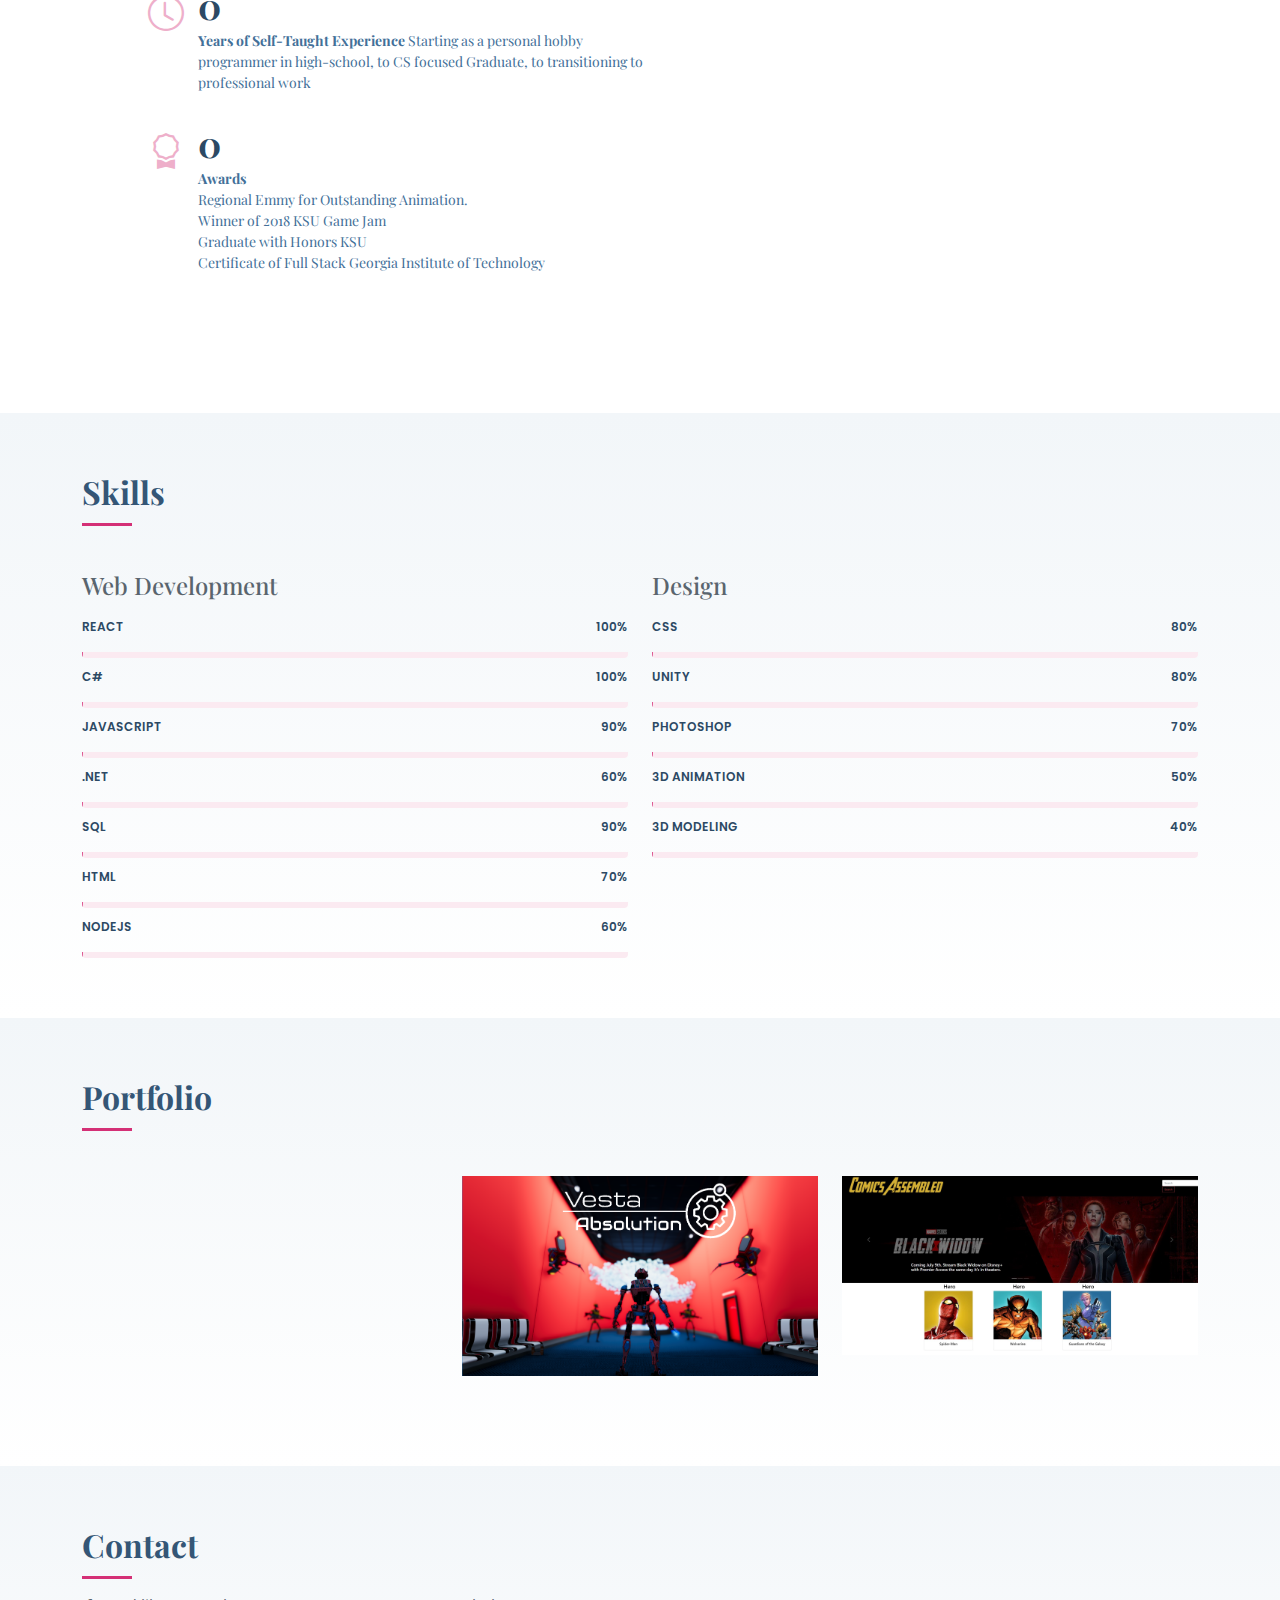
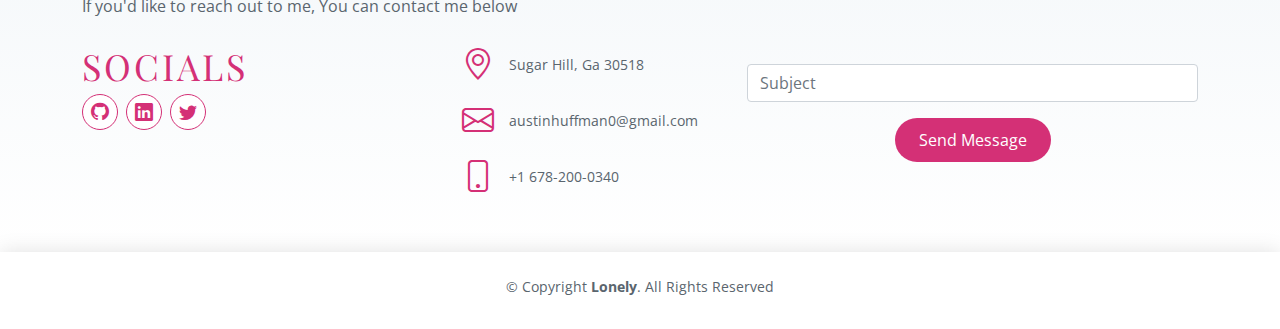
==== commit 7aeaf1c1: "Update index.html" ====
--- a/index.html
+++ b/index.html
@@ -123,7 +123,7 @@
             <div class="progress">
               <span class="skill">React<i class="val">100%</i></span>
               <div class="progress-bar-wrap">
-                <div class="progress-bar" role="progressbar" aria-valuenow="50" aria-valuemin="0" aria-valuemax="100"></div>
+                <div class="progress-bar" role="progressbar" aria-valuenow="100" aria-valuemin="0" aria-valuemax="100"></div>
               </div>
             </div>
             
@@ -142,16 +142,24 @@
             </div>
             
             <div class="progress">
+              <span class="skill">.NET<i class="val">60%</i></span>
+              <div class="progress-bar-wrap">
+                <div class="progress-bar" role="progressbar" aria-valuenow="85" aria-valuemin="0" aria-valuemax="100"></div>
+              </div>
+            </div>
+
+            
+            <div class="progress">
               <span class="skill">SQL <i class="val">90%</i></span>
               <div class="progress-bar-wrap">
-                <div class="progress-bar" role="progressbar" aria-valuenow="40" aria-valuemin="0" aria-valuemax="100"></div>
+                <div class="progress-bar" role="progressbar" aria-valuenow="85" aria-valuemin="0" aria-valuemax="100"></div>
               </div>
             </div>
             
             <div class="progress">
               <span class="skill">HTML <i class="val">70%</i></span>
               <div class="progress-bar-wrap">
-                <div class="progress-bar" role="progressbar" aria-valuenow="70" aria-valuemin="0" aria-valuemax="100"></div>
+                <div class="progress-bar" role="progressbar" aria-valuenow="80" aria-valuemin="0" aria-valuemax="100"></div>
               </div>
             </div>
        
@@ -162,49 +170,43 @@
               </div>
             </div>
 
-            <div class="progress">
-              <span class="skill">NextJS<i class="val">60%</i></span>
-              <div class="progress-bar-wrap">
-                <div class="progress-bar" role="progressbar" aria-valuenow="40" aria-valuemin="0" aria-valuemax="100"></div>
-              </div>
-            </div>
           </div>
 
           <div class="col-lg-6">
             <h4>Design</h4>
 
            <div class="progress">
-              <span class="skill">Photoshop <i class="val">80%</i></span>
+              <span class="skill">CSS<i class="val">80%</i></span>
+              <div class="progress-bar-wrap">
+                <div class="progress-bar" role="progressbar" aria-valuenow="90" aria-valuemin="0" aria-valuemax="100"></div>
+              </div>
+            </div>
+            
+            <div class="progress">
+              <span class="skill">Unity<i class="val">80%</i></span>
+              <div class="progress-bar-wrap">
+                <div class="progress-bar" role="progressbar" aria-valuenow="80" aria-valuemin="0" aria-valuemax="100"></div>
+              </div>
+            </div>
+
+            <div class="progress">
+              <span class="skill">Photoshop <i class="val">70%</i></span>
+              <div class="progress-bar-wrap">
+                <div class="progress-bar" role="progressbar" aria-valuenow="70" aria-valuemin="0" aria-valuemax="100"></div>
+              </div>
+            </div>
+
+            <div class="progress">
+              <span class="skill">3D Animation <i class="val">50%</i></span>
               <div class="progress-bar-wrap">
                 <div class="progress-bar" role="progressbar" aria-valuenow="60" aria-valuemin="0" aria-valuemax="100"></div>
               </div>
             </div>
-            
-            <div class="progress">
-              <span class="skill">Unity<i class="val">80%</i></span>
-              <div class="progress-bar-wrap">
-                <div class="progress-bar" role="progressbar" aria-valuenow="100" aria-valuemin="0" aria-valuemax="100"></div>
-              </div>
-            </div>
-
-            <div class="progress">
-              <span class="skill">Photoshop <i class="val">70%</i></span>
-              <div class="progress-bar-wrap">
-                <div class="progress-bar" role="progressbar" aria-valuenow="60" aria-valuemin="0" aria-valuemax="100"></div>
-              </div>
-            </div>
-
-            <div class="progress">
-              <span class="skill">3D Animation <i class="val">50%</i></span>
+
+            <div class="progress">
+              <span class="skill">3D Modeling <i class="val">40%</i></span>
               <div class="progress-bar-wrap">
                 <div class="progress-bar" role="progressbar" aria-valuenow="50" aria-valuemin="0" aria-valuemax="100"></div>
-              </div>
-            </div>
-
-            <div class="progress">
-              <span class="skill">3D Modeling <i class="val">40%</i></span>
-              <div class="progress-bar-wrap">
-                <div class="progress-bar" role="progressbar" aria-valuenow="40" aria-valuemin="0" aria-valuemax="100"></div>
               </div>
             </div>
 
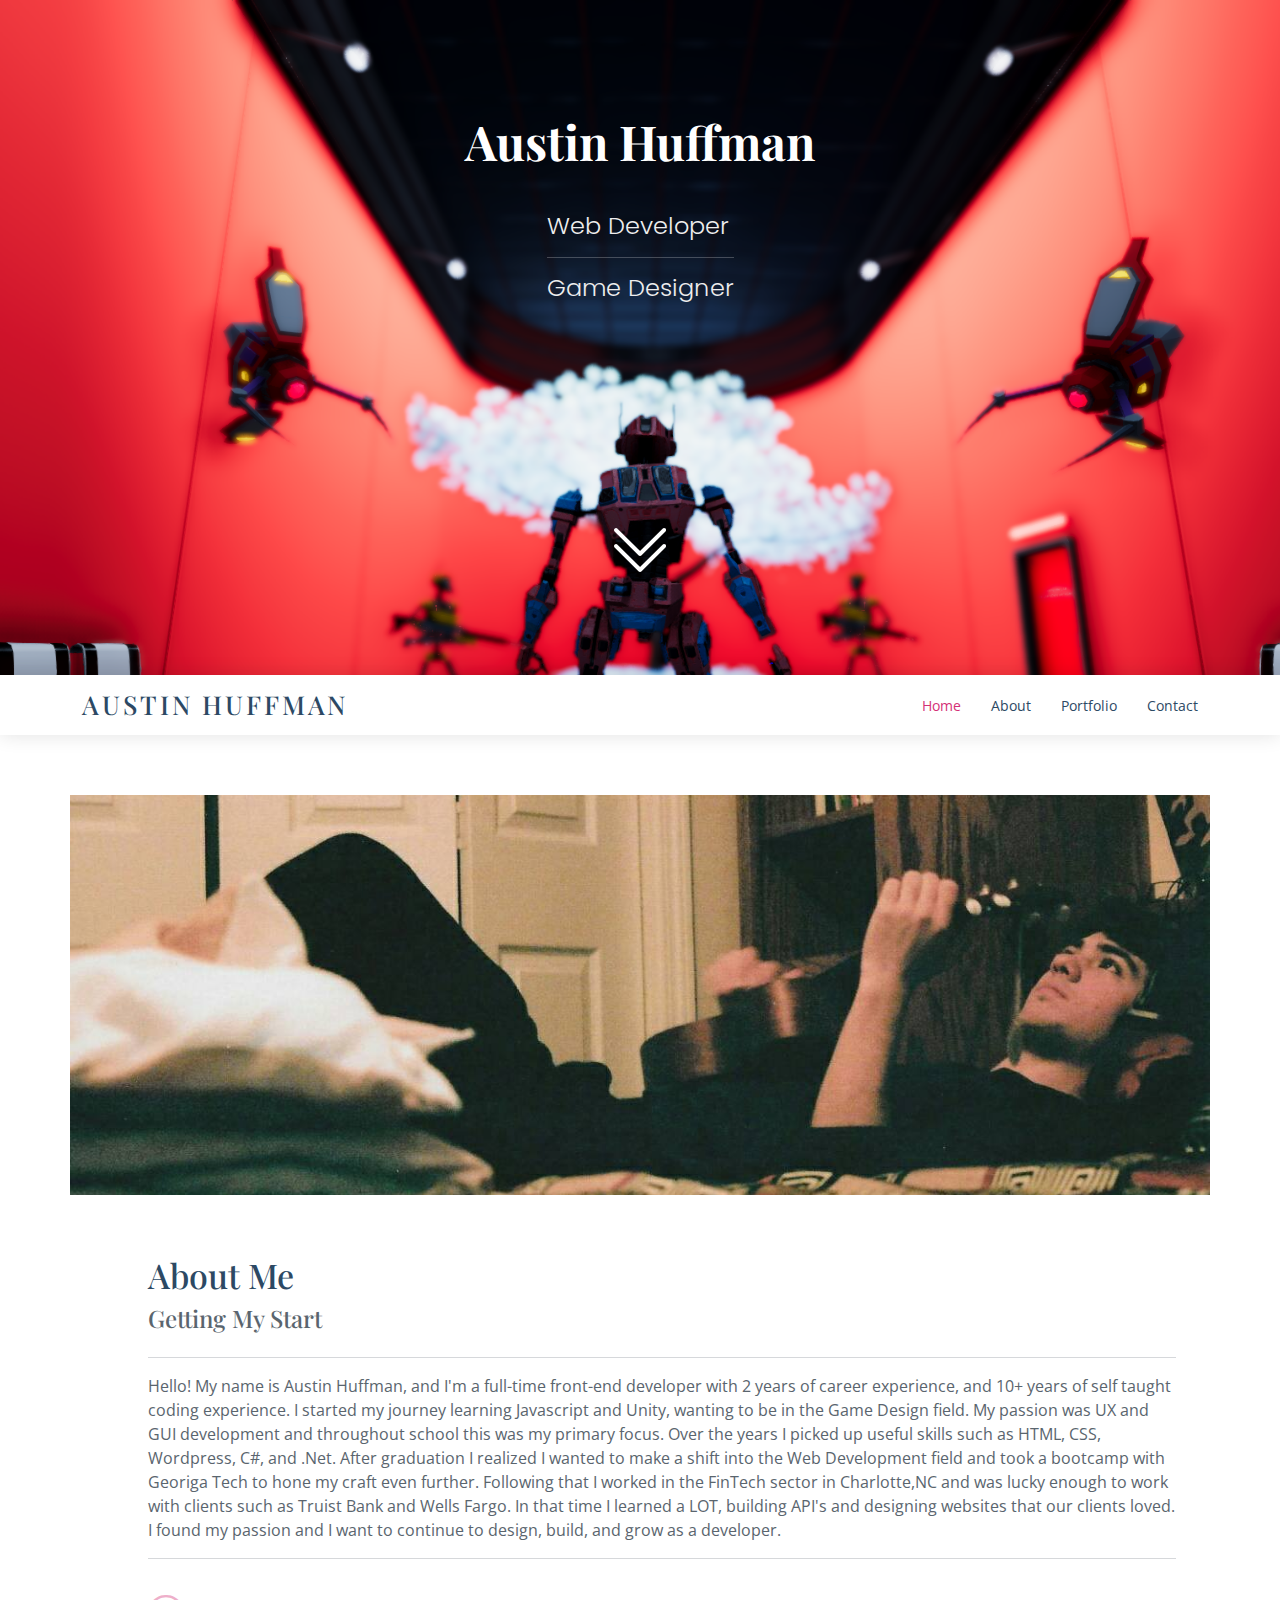
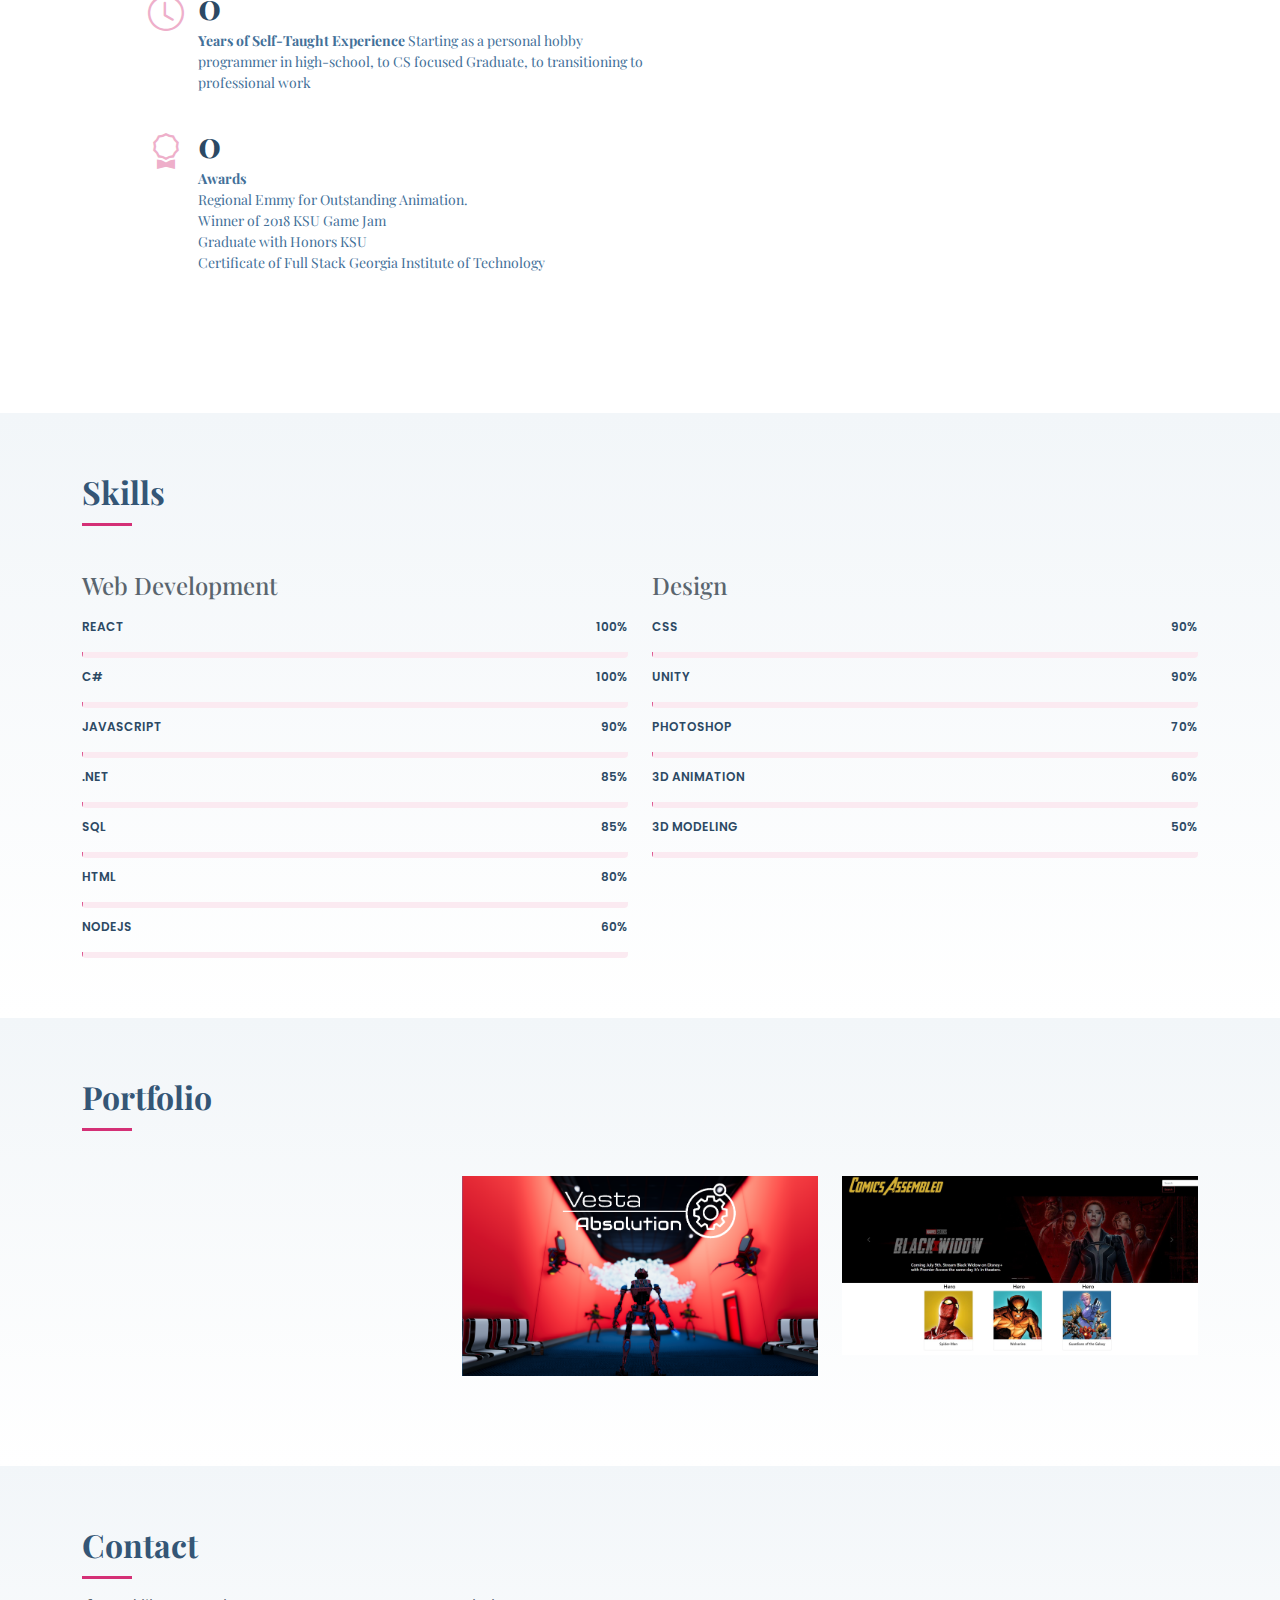
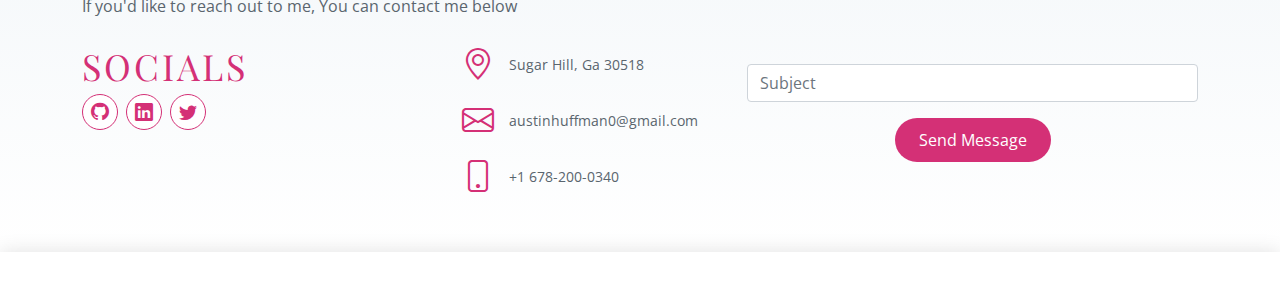
==== commit d570eeb1: "Update index.html" ====
--- a/index.html
+++ b/index.html
@@ -130,34 +130,34 @@
             <div class="progress">
               <span class="skill">C# <i class="val">100%</i></span>
               <div class="progress-bar-wrap">
+                <div class="progress-bar" role="progressbar" aria-valuenow="100" aria-valuemin="0" aria-valuemax="100"></div>
+              </div>
+            </div>
+
+            <div class="progress">
+              <span class="skill">JavaScript <i class="val">90%</i></span>
+              <div class="progress-bar-wrap">
                 <div class="progress-bar" role="progressbar" aria-valuenow="90" aria-valuemin="0" aria-valuemax="100"></div>
               </div>
             </div>
-
-            <div class="progress">
-              <span class="skill">JavaScript <i class="val">90%</i></span>
+            
+            <div class="progress">
+              <span class="skill">.NET<i class="val">85%</i></span>
               <div class="progress-bar-wrap">
                 <div class="progress-bar" role="progressbar" aria-valuenow="85" aria-valuemin="0" aria-valuemax="100"></div>
               </div>
             </div>
-            
-            <div class="progress">
-              <span class="skill">.NET<i class="val">60%</i></span>
+
+            
+            <div class="progress">
+              <span class="skill">SQL <i class="val">85%</i></span>
               <div class="progress-bar-wrap">
                 <div class="progress-bar" role="progressbar" aria-valuenow="85" aria-valuemin="0" aria-valuemax="100"></div>
               </div>
             </div>
-
-            
-            <div class="progress">
-              <span class="skill">SQL <i class="val">90%</i></span>
-              <div class="progress-bar-wrap">
-                <div class="progress-bar" role="progressbar" aria-valuenow="85" aria-valuemin="0" aria-valuemax="100"></div>
-              </div>
-            </div>
-            
-            <div class="progress">
-              <span class="skill">HTML <i class="val">70%</i></span>
+            
+            <div class="progress">
+              <span class="skill">HTML <i class="val">80%</i></span>
               <div class="progress-bar-wrap">
                 <div class="progress-bar" role="progressbar" aria-valuenow="80" aria-valuemin="0" aria-valuemax="100"></div>
               </div>
@@ -176,16 +176,16 @@
             <h4>Design</h4>
 
            <div class="progress">
-              <span class="skill">CSS<i class="val">80%</i></span>
+              <span class="skill">CSS<i class="val">90%</i></span>
               <div class="progress-bar-wrap">
                 <div class="progress-bar" role="progressbar" aria-valuenow="90" aria-valuemin="0" aria-valuemax="100"></div>
               </div>
             </div>
             
             <div class="progress">
-              <span class="skill">Unity<i class="val">80%</i></span>
-              <div class="progress-bar-wrap">
-                <div class="progress-bar" role="progressbar" aria-valuenow="80" aria-valuemin="0" aria-valuemax="100"></div>
+              <span class="skill">Unity<i class="val">90%</i></span>
+              <div class="progress-bar-wrap">
+                <div class="progress-bar" role="progressbar" aria-valuenow="90" aria-valuemin="0" aria-valuemax="100"></div>
               </div>
             </div>
 
@@ -197,14 +197,14 @@
             </div>
 
             <div class="progress">
-              <span class="skill">3D Animation <i class="val">50%</i></span>
+              <span class="skill">3D Animation <i class="val">60%</i></span>
               <div class="progress-bar-wrap">
                 <div class="progress-bar" role="progressbar" aria-valuenow="60" aria-valuemin="0" aria-valuemax="100"></div>
               </div>
             </div>
 
             <div class="progress">
-              <span class="skill">3D Modeling <i class="val">40%</i></span>
+              <span class="skill">3D Modeling <i class="val">50%</i></span>
               <div class="progress-bar-wrap">
                 <div class="progress-bar" role="progressbar" aria-valuenow="50" aria-valuemin="0" aria-valuemax="100"></div>
               </div>
@@ -426,9 +426,6 @@
   <!-- ======= Footer ======= -->
   <footer id="footer">
     <div class="container">
-      <div class="copyright">
-        &copy; Copyright <strong><span>Lonely</span></strong>. All Rights Reserved
-      </div>
       <div class="credits">
         <!-- Designed by <a href="https://bootstrapmade.com/">Bootstrap Made</a> -->
       </div>
